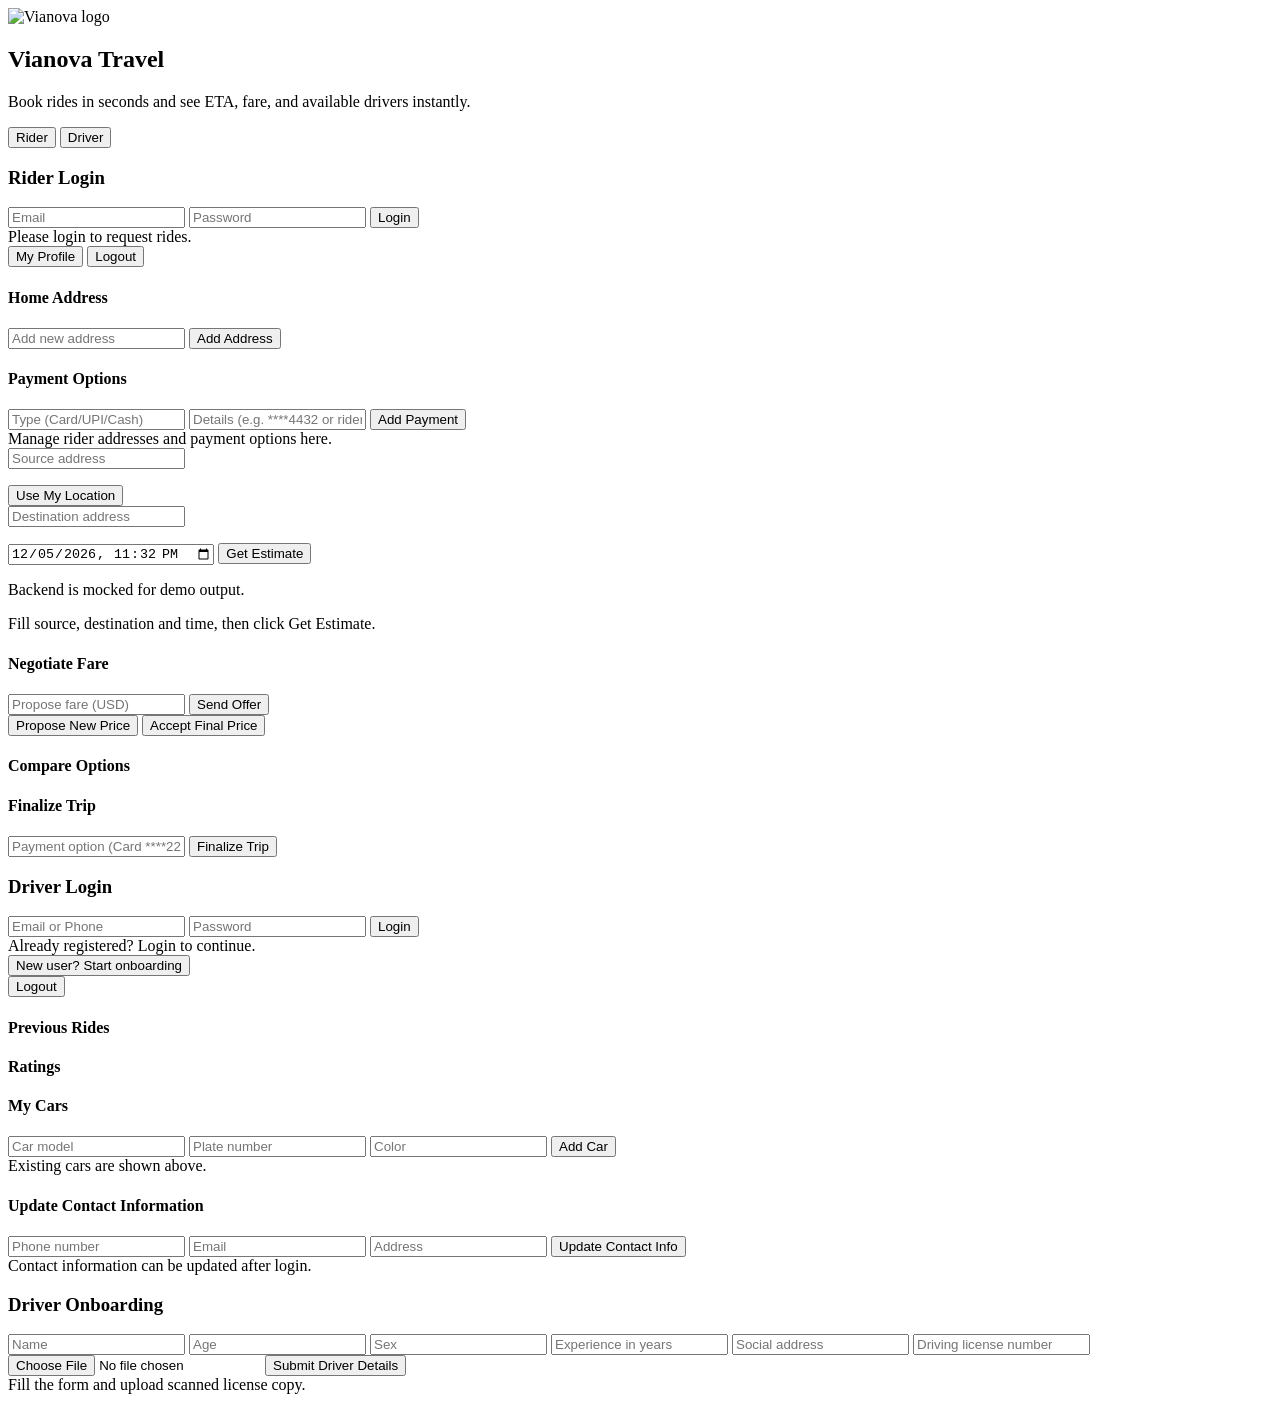
==== vianova-ui/src/main/resources/static/index.html @ 81790441 "Initial commit" ====
<!doctype html>
<html lang="en">
<head>
    <meta charset="UTF-8">
    <meta name="viewport" content="width=device-width, initial-scale=1.0">
    <title>Vianova Travel</title>
    <link rel="stylesheet" href="/css/styles.css">
    <link rel="stylesheet" href="https://unpkg.com/leaflet@1.9.4/dist/leaflet.css">
    <script src="https://unpkg.com/leaflet@1.9.4/dist/leaflet.js"></script>
</head>
<body>
<div class="shell">
    <section class="hero">
        <div class="hero-top">
            <img class="app-logo" src="/images/vianova-logo.png" alt="Vianova logo">
            <h1>Vianova Travel</h1>
        </div>
        <p>Book rides in seconds and see ETA, fare, and available drivers instantly.</p>
    </section>

    <section class="panel">
        <div class="mode-toggle">
            <button id="riderBtn" class="mode-btn active">Rider</button>
            <button id="driverBtn" class="mode-btn">Driver</button>
        </div>

        <div id="riderView">
            <div id="riderAuthCard" class="auth-card">
                <h3 class="auth-title">Rider Login</h3>
                <form id="riderLoginForm" class="auth-form">
                    <input id="riderEmail" type="email" placeholder="Email" required>
                    <input id="riderPassword" type="password" placeholder="Password" required>
                    <button class="primary" type="submit">Login</button>
                </form>
                <div id="riderLoginMessage" class="auth-message">Please login to request rides.</div>
            </div>

            <div id="riderActions" class="section-actions hidden">
                <button id="riderProfileBtn" class="secondary hidden" type="button">My Profile</button>
                <button id="riderLogoutBtn" class="secondary hidden" type="button">Logout</button>
            </div>

            <div id="riderProfilePanel" class="profile-panel hidden">
                <h4>Home Address</h4>
                <div id="riderAddressList" class="list-grid"></div>
                <form id="riderAddressForm" class="profile-form">
                    <input id="riderNewAddress" placeholder="Add new address" required>
                    <button class="secondary" type="submit">Add Address</button>
                </form>

                <h4>Payment Options</h4>
                <div id="riderPaymentList" class="list-grid"></div>
                <form id="riderPaymentForm" class="profile-form payment-form">
                    <input id="riderPaymentType" placeholder="Type (Card/UPI/Cash)" required>
                    <input id="riderPaymentDetails" placeholder="Details (e.g. ****4432 or rider@upi)" required>
                    <button class="secondary" type="submit">Add Payment</button>
                </form>
                <div id="riderProfileMessage" class="profile-message">Manage rider addresses and payment options here.</div>
            </div>

            <form id="riderForm" class="rider-form hidden">
                <div class="field source-field">
                    <input id="source" placeholder="Source address" autocomplete="off" required>
                    <ul id="sourceSuggestions" class="suggestions hidden"></ul>
                </div>
                <button class="secondary use-location-btn" id="useLocationBtn" type="button">Use My Location</button>
                <div class="field destination-field">
                    <input id="destination" placeholder="Destination address" autocomplete="off" required>
                    <ul id="destinationSuggestions" class="suggestions hidden"></ul>
                </div>
                <input class="departure-time" id="departureTime" type="datetime-local" required>
                <button class="primary" type="submit">Get Estimate</button>
            </form>
            <p id="riderHint" class="hint hidden">Backend is mocked for demo output.</p>
            <div id="estimate" class="hidden">Fill source, destination and time, then click Get Estimate.</div>
            <div id="drivers"></div>
            <div id="negotiationBlock" class="chat-block hidden">
                <h4 id="negotiationTitle">Negotiate Fare</h4>
                <div id="negotiationMessages" class="chat-messages"></div>
                <form id="negotiationForm" class="chat-form">
                    <input id="negotiationFare" type="number" step="0.1" min="1" placeholder="Propose fare (USD)" required>
                    <button class="secondary" type="submit">Send Offer</button>
                </form>
                <div id="negotiationActions" class="chat-actions hidden">
                    <button id="proposeAgainBtn" class="secondary" type="button">Propose New Price</button>
                    <button id="acceptFinalBtn" class="primary" type="button">Accept Final Price</button>
                </div>
            </div>
            <div id="riderOptionsBlock" class="options-block hidden">
                <h4>Compare Options</h4>
                <div id="riderOptions" class="options-list"></div>
            </div>
            <div id="tripCheckout" class="checkout-page hidden">
                <h4>Finalize Trip</h4>
                <div id="tripCheckoutSummary"></div>
                <form id="tripCheckoutForm" class="checkout-form">
                    <input id="tripPaymentOption" placeholder="Payment option (Card ****2291 / UPI / Cash)" required>
                    <button class="primary" type="submit">Finalize Trip</button>
                </form>
                <div id="tripCheckoutMessage" class="hint"></div>
                <div id="tripMap" class="trip-map"></div>
            </div>
        </div>

        <div id="driverView" class="hidden">
            <div id="driverAuthCard" class="auth-card">
                <h3 class="auth-title">Driver Login</h3>
                <form id="driverLoginForm" class="auth-form">
                    <input id="driverLoginId" placeholder="Email or Phone" required>
                    <input id="driverLoginPassword" type="password" placeholder="Password" required>
                    <button class="primary" type="submit">Login</button>
                </form>
                <div id="driverLoginMessage" class="auth-message">Already registered? Login to continue.</div>
                <button id="showOnboardingBtn" class="link-button" type="button">New user? Start onboarding</button>
            </div>

            <div id="driverDashboard" class="driver-dashboard hidden">
                <div class="section-actions">
                    <button id="driverLogoutBtn" class="secondary hidden" type="button">Logout</button>
                </div>

                <h4>Previous Rides</h4>
                <div id="driverRides" class="rides-list"></div>

                <div class="ratings-block">
                    <h4>Ratings</h4>
                    <div id="driverOverallRating" class="rating-overall"></div>
                    <div id="driverStrengths" class="strength-list"></div>
                </div>

                <div class="cars-block">
                    <h4>My Cars</h4>
                    <div id="driverCars" class="cars-list"></div>
                    <form id="driverCarForm" class="car-form">
                        <input id="carModel" placeholder="Car model" required>
                        <input id="carPlateNumber" placeholder="Plate number" required>
                        <input id="carColor" placeholder="Color" required>
                        <button class="secondary" type="submit">Add Car</button>
                    </form>
                    <div id="driverCarMessage" class="car-message">Existing cars are shown above.</div>
                </div>

                <h4>Update Contact Information</h4>
                <form id="driverContactForm" class="contact-form">
                    <input id="driverContactPhone" placeholder="Phone number" required>
                    <input id="driverContactEmail" type="email" placeholder="Email" required>
                    <input id="driverContactAddress" class="contact-full" placeholder="Address" required>
                    <button class="secondary contact-full" type="submit">Update Contact Info</button>
                </form>
                <div id="driverContactMessage" class="contact-message">Contact information can be updated after login.</div>
            </div>

            <div id="driverOnboardingWrap" class="hidden">
                <h3>Driver Onboarding</h3>
                <form id="driverForm" class="driver-form">
                    <input id="driverName" placeholder="Name" required>
                    <input id="driverAge" type="number" min="18" placeholder="Age" required>
                    <input id="driverSex" placeholder="Sex" required>
                    <input id="driverExperience" type="number" min="0" placeholder="Experience in years" required>
                    <input id="driverSocialAddress" class="driver-full" placeholder="Social address" required>
                    <input id="driverLicenseNumber" class="driver-full" placeholder="Driving license number" required>
                    <input id="driverLicenseDocument" class="driver-full" type="file" accept=".pdf,.png,.jpg,.jpeg" required>
                    <button class="primary driver-full" type="submit">Submit Driver Details</button>
                </form>
                <div id="driverMessage" class="driver-message">Fill the form and upload scanned license copy.</div>
            </div>
        </div>
    </section>
</div>

<script>
    const riderBtn = document.getElementById("riderBtn");
    const driverBtn = document.getElementById("driverBtn");
    const riderView = document.getElementById("riderView");
    const driverView = document.getElementById("driverView");

    function setMode(mode) {
        const rider = mode === "rider";
        riderBtn.classList.toggle("active", rider);
        driverBtn.classList.toggle("active", !rider);
        riderView.classList.toggle("hidden", !rider);
        driverView.classList.toggle("hidden", rider);
    }

    riderBtn.addEventListener("click", () => setMode("rider"));
    driverBtn.addEventListener("click", () => setMode("driver"));

    const riderLoginForm = document.getElementById("riderLoginForm");
    const riderAuthCard = document.getElementById("riderAuthCard");
    const riderActions = document.getElementById("riderActions");
    const riderProfileBtn = document.getElementById("riderProfileBtn");
    const riderProfilePanel = document.getElementById("riderProfilePanel");
    const riderAddressList = document.getElementById("riderAddressList");
    const riderAddressForm = document.getElementById("riderAddressForm");
    const riderPaymentList = document.getElementById("riderPaymentList");
    const riderPaymentForm = document.getElementById("riderPaymentForm");
    const riderProfileMessage = document.getElementById("riderProfileMessage");
    const riderLogoutBtn = document.getElementById("riderLogoutBtn");
    const riderLoginMessage = document.getElementById("riderLoginMessage");
    const riderForm = document.getElementById("riderForm");
    const riderHint = document.getElementById("riderHint");
    const estimate = document.getElementById("estimate");
    const drivers = document.getElementById("drivers");
    const riderOptionsBlock = document.getElementById("riderOptionsBlock");
    const riderOptions = document.getElementById("riderOptions");
    const negotiationBlock = document.getElementById("negotiationBlock");
    const negotiationTitle = document.getElementById("negotiationTitle");
    const negotiationMessages = document.getElementById("negotiationMessages");
    const negotiationForm = document.getElementById("negotiationForm");
    const negotiationFare = document.getElementById("negotiationFare");
    const negotiationActions = document.getElementById("negotiationActions");
    const proposeAgainBtn = document.getElementById("proposeAgainBtn");
    const acceptFinalBtn = document.getElementById("acceptFinalBtn");
    const tripCheckout = document.getElementById("tripCheckout");
    const tripCheckoutSummary = document.getElementById("tripCheckoutSummary");
    const tripCheckoutForm = document.getElementById("tripCheckoutForm");
    const tripPaymentOption = document.getElementById("tripPaymentOption");
    const tripCheckoutMessage = document.getElementById("tripCheckoutMessage");
    const tripMapContainer = document.getElementById("tripMap");
    const sourceInput = document.getElementById("source");
    const destinationInput = document.getElementById("destination");
    const sourceSuggestions = document.getElementById("sourceSuggestions");
    const destinationSuggestions = document.getElementById("destinationSuggestions");
    const useLocationBtn = document.getElementById("useLocationBtn");
    let currentRiderId = "";
    let currentRideRequest = null;
    let selectedNegotiationDriver = null;
    let negotiatedFare = null;
    let tripMap = null;
    let riderMarker = null;
    let driverMarker = null;

    let activeRequestId = 0;

    riderLoginForm.addEventListener("submit", async (event) => {
        event.preventDefault();
        const payload = {
            emailOrId: document.getElementById("riderEmail").value.trim(),
            password: document.getElementById("riderPassword").value
        };
        riderLoginMessage.textContent = "Logging in...";
        try {
            const response = await fetch("/api/auth/rider/login", {
                method: "POST",
                headers: { "Content-Type": "application/json" },
                body: JSON.stringify(payload)
            });
            const body = await response.text();
            if (!response.ok) {
                riderLoginMessage.textContent = `Login failed: ${body}`;
                return;
            }
            const result = JSON.parse(body);
            currentRiderId = payload.emailOrId;
            riderLoginMessage.textContent = result.message || "Rider login successful.";
            riderAuthCard.classList.add("hidden");
            riderActions.classList.remove("hidden");
            riderProfileBtn.classList.remove("hidden");
            riderLogoutBtn.classList.remove("hidden");
            riderProfilePanel.classList.add("hidden");
            riderProfileBtn.textContent = "My Profile";
            riderForm.classList.remove("hidden");
            riderHint.classList.remove("hidden");
            estimate.classList.remove("hidden");
        } catch (error) {
            riderLoginMessage.textContent = `Login request failed: ${error}`;
        }
    });

    async function loadRiderProfile() {
        const response = await fetch(`/api/riders/profile?riderId=${encodeURIComponent(currentRiderId)}`);
        const body = await response.text();
        if (!response.ok) {
            riderProfileMessage.textContent = `Unable to load profile: ${body}`;
            return;
        }

        const data = JSON.parse(body);
        const addresses = data.homeAddresses || [];
        const payments = data.paymentOptions || [];
        riderAddressList.innerHTML = addresses.map((address) => `<article class="list-item">${address}</article>`).join("");
        riderPaymentList.innerHTML = payments.map((payment) => `
            <article class="list-item">
                <strong>${payment.type}</strong><br>
                ${payment.details}
            </article>
        `).join("");
    }

    riderProfileBtn.addEventListener("click", async () => {
        riderProfilePanel.classList.toggle("hidden");
        riderProfileBtn.textContent = riderProfilePanel.classList.contains("hidden") ? "My Profile" : "Hide Profile";
        if (!riderProfilePanel.classList.contains("hidden") && currentRiderId) {
            await loadRiderProfile();
        }
    });

    riderLogoutBtn.addEventListener("click", async () => {
        if (currentRiderId) {
            try {
                await fetch("/api/auth/rider/logout", {
                    method: "POST",
                    headers: { "Content-Type": "application/json" },
                    body: JSON.stringify({ userId: currentRiderId })
                });
            } catch (_) {
            }
        }

        currentRiderId = "";
        riderAuthCard.classList.remove("hidden");
        riderActions.classList.add("hidden");
        riderProfileBtn.classList.add("hidden");
        riderLogoutBtn.classList.add("hidden");
        riderProfilePanel.classList.add("hidden");
        riderProfileBtn.textContent = "My Profile";
        riderAddressList.innerHTML = "";
        riderPaymentList.innerHTML = "";
        riderAddressForm.reset();
        riderPaymentForm.reset();
        riderForm.classList.add("hidden");
        riderHint.classList.add("hidden");
        estimate.classList.add("hidden");
        riderOptionsBlock.classList.add("hidden");
        negotiationBlock.classList.add("hidden");
        negotiationActions.classList.add("hidden");
        negotiationMessages.innerHTML = "";
        negotiationFare.value = "";
        currentRideRequest = null;
        selectedNegotiationDriver = null;
        negotiatedFare = null;
        riderOptions.innerHTML = "";
        resetTripCheckout();
        riderLoginForm.reset();
        drivers.innerHTML = "";
        riderLoginMessage.textContent = "Please login to request rides.";
        riderProfileMessage.textContent = "Manage rider addresses and payment options here.";
    });

    function hideSuggestions(listEl) {
        listEl.classList.add("hidden");
        listEl.innerHTML = "";
    }

    function renderSuggestions(listEl, inputEl, items) {
        if (!items.length) {
            hideSuggestions(listEl);
            return;
        }

        listEl.innerHTML = items.map(item => `<li>${item.display_name}</li>`).join("");
        listEl.classList.remove("hidden");
        [...listEl.querySelectorAll("li")].forEach((node, idx) => {
            node.addEventListener("click", () => {
                inputEl.value = items[idx].display_name;
                hideSuggestions(listEl);
            });
        });
    }

    async function searchAddresses(query, listEl, inputEl) {
        if (!query || query.length < 3) {
            hideSuggestions(listEl);
            return;
        }

        const requestId = ++activeRequestId;
        try {
            const url = `https://nominatim.openstreetmap.org/search?format=jsonv2&addressdetails=1&limit=5&q=${encodeURIComponent(query)}`;
            const response = await fetch(url, {
                headers: { "Accept": "application/json" }
            });
            if (!response.ok) {
                hideSuggestions(listEl);
                return;
            }
            const data = await response.json();
            if (requestId !== activeRequestId) {
                return;
            }
            renderSuggestions(listEl, inputEl, data);
        } catch (_) {
            hideSuggestions(listEl);
        }
    }

    function debounce(fn, waitMs) {
        let timer = null;
        return (...args) => {
            clearTimeout(timer);
            timer = setTimeout(() => fn(...args), waitMs);
        };
    }

    function resetTripCheckout() {
        tripCheckout.classList.add("hidden");
        tripCheckoutSummary.textContent = "";
        tripCheckoutMessage.textContent = "";
        tripPaymentOption.value = "";
        if (tripMap) {
            tripMap.remove();
            tripMap = null;
            riderMarker = null;
            driverMarker = null;
        }
    }

    function renderTripMap(riderLocation, driverLocation) {
        if (!tripMap) {
            tripMap = L.map("tripMap");
            L.tileLayer("https://{s}.tile.openstreetmap.org/{z}/{x}/{y}.png", {
                maxZoom: 19,
                attribution: "&copy; OpenStreetMap contributors"
            }).addTo(tripMap);
        }

        const riderLatLng = [riderLocation.lat, riderLocation.lng];
        const driverLatLng = [driverLocation.lat, driverLocation.lng];

        if (riderMarker) {
            riderMarker.setLatLng(riderLatLng);
        } else {
            riderMarker = L.marker(riderLatLng).addTo(tripMap).bindPopup("Your Location");
        }
        if (driverMarker) {
            driverMarker.setLatLng(driverLatLng);
        } else {
            driverMarker = L.marker(driverLatLng).addTo(tripMap).bindPopup("Driver Location");
        }

        const bounds = L.latLngBounds([riderLatLng, driverLatLng]);
        tripMap.fitBounds(bounds.pad(0.3));
        setTimeout(() => tripMap.invalidateSize(), 50);
    }

    const debouncedSourceSearch = debounce(() => searchAddresses(sourceInput.value.trim(), sourceSuggestions, sourceInput), 300);
    const debouncedDestinationSearch = debounce(() => searchAddresses(destinationInput.value.trim(), destinationSuggestions, destinationInput), 300);

    sourceInput.addEventListener("input", debouncedSourceSearch);
    destinationInput.addEventListener("input", debouncedDestinationSearch);

    document.addEventListener("click", (event) => {
        if (!sourceSuggestions.contains(event.target) && event.target !== sourceInput) {
            hideSuggestions(sourceSuggestions);
        }
        if (!destinationSuggestions.contains(event.target) && event.target !== destinationInput) {
            hideSuggestions(destinationSuggestions);
        }
    });

    useLocationBtn.addEventListener("click", () => {
        if (!navigator.geolocation) {
            estimate.textContent = "Geolocation is not supported by this browser.";
            return;
        }

        useLocationBtn.disabled = true;
        useLocationBtn.textContent = "Locating...";
        navigator.geolocation.getCurrentPosition(async (position) => {
            try {
                const lat = position.coords.latitude;
                const lon = position.coords.longitude;
                const url = `https://nominatim.openstreetmap.org/reverse?format=jsonv2&lat=${lat}&lon=${lon}`;
                const resp = await fetch(url, { headers: { "Accept": "application/json" } });
                const data = await resp.json();
                sourceInput.value = data.display_name || `${lat}, ${lon}`;
            } catch (_) {
                estimate.textContent = "Unable to resolve your current address.";
            } finally {
                useLocationBtn.disabled = false;
                useLocationBtn.textContent = "Use My Location";
            }
        }, () => {
            estimate.textContent = "Location access denied or unavailable.";
            useLocationBtn.disabled = false;
            useLocationBtn.textContent = "Use My Location";
        });
    });

    riderForm.addEventListener("submit", async (event) => {
        event.preventDefault();

        const payload = {
            source: sourceInput.value.trim(),
            destination: destinationInput.value.trim(),
            departureTime: document.getElementById("departureTime").value
        };

        estimate.textContent = "Fetching estimate...";
        drivers.innerHTML = "";
        riderOptionsBlock.classList.add("hidden");
        riderOptions.innerHTML = "";
        negotiationBlock.classList.add("hidden");
        negotiationActions.classList.add("hidden");
        negotiationMessages.innerHTML = "";
        negotiationFare.value = "";
        selectedNegotiationDriver = null;
        negotiatedFare = null;
        currentRideRequest = payload;
        resetTripCheckout();

        try {
            const response = await fetch("/api/rides/estimate", {
                method: "POST",
                headers: { "Content-Type": "application/json" },
                body: JSON.stringify(payload)
            });

            const bodyText = await response.text();
            if (!response.ok) {
                estimate.textContent = `Error ${response.status}: ${bodyText}`;
                return;
            }

            const data = JSON.parse(bodyText);
            estimate.innerHTML = `
                <strong>Trip:</strong> ${data.source} -> ${data.destination}<br>
                <strong>Departure:</strong> ${data.departureTime}<br>
                <strong>ETA:</strong> ${data.estimatedTimeMinutes} mins<br>
                <strong>Estimated Fare:</strong> ${data.currency} ${data.estimatedFare}
            `;

            drivers.innerHTML = (data.availableDrivers || []).map(driver => `
                <article class="driver-card">
                    <strong>${driver.name}</strong>
                    <div>${driver.vehicle}</div>
                    <div>Arrives in ${driver.etaMinutes} mins</div>
                    <div>Rating ${driver.rating}</div>
                    <button class="secondary negotiate-btn" data-driver="${driver.name}" style="margin-top:8px;">Negotiate Fare</button>
                </article>
            `).join("");

            document.querySelectorAll(".negotiate-btn").forEach((btn) => {
                btn.addEventListener("click", () => {
                    selectedNegotiationDriver = btn.getAttribute("data-driver");
                    negotiatedFare = null;
                    negotiationTitle.textContent = `Negotiate Fare with ${selectedNegotiationDriver}`;
                    negotiationMessages.innerHTML = `<div class="chat-msg"><strong>System:</strong> Start by sending your offer to ${selectedNegotiationDriver}.</div>`;
                    negotiationBlock.classList.remove("hidden");
                    negotiationActions.classList.add("hidden");
                });
            });

            const optionsResponse = await fetch("/api/rides/options", {
                method: "POST",
                headers: { "Content-Type": "application/json" },
                body: JSON.stringify(payload)
            });
            const optionsBody = await optionsResponse.text();
            if (!optionsResponse.ok) {
                riderOptionsBlock.classList.remove("hidden");
                riderOptions.innerHTML = `<article class="option-card">Unable to load options: ${optionsBody}</article>`;
                return;
            }

            const optionsData = JSON.parse(optionsBody);
            const options = optionsData.options || [];
            riderOptionsBlock.classList.remove("hidden");
            riderOptions.innerHTML = options.map((option) => `
                <article class="option-card">
                    <strong>${option.provider}</strong><br>
                    Car: ${option.car}<br>
                    Driver: ${option.driver}<br>
                    ETA: ${option.etaMinutes} mins<br>
                    Fare: ${optionsData.currency} ${option.fare}
                </article>
            `).join("");
        } catch (error) {
            estimate.textContent = `Request failed: ${error}`;
        }
    });

    negotiationForm.addEventListener("submit", async (event) => {
        event.preventDefault();
        if (!currentRideRequest || !selectedNegotiationDriver) {
            negotiationMessages.innerHTML = `<div class="chat-msg"><strong>System:</strong> Pick a driver from estimate cards first.</div>`;
            return;
        }

        const proposedFare = Number(negotiationFare.value);
        if (!proposedFare || proposedFare <= 0) {
            return;
        }

        negotiationMessages.innerHTML += `<div class="chat-msg"><strong>You:</strong> I can pay USD ${proposedFare.toFixed(2)}.</div>`;
        negotiationMessages.scrollTop = negotiationMessages.scrollHeight;

        const payload = {
            source: currentRideRequest.source,
            destination: currentRideRequest.destination,
            departureTime: currentRideRequest.departureTime,
            driverName: selectedNegotiationDriver,
            proposedFare: proposedFare
        };

        try {
            const response = await fetch("/api/rides/negotiate", {
                method: "POST",
                headers: { "Content-Type": "application/json" },
                body: JSON.stringify(payload)
            });
            const body = await response.text();
            if (!response.ok) {
                negotiationMessages.innerHTML += `<div class="chat-msg"><strong>System:</strong> ${body}</div>`;
                negotiationMessages.scrollTop = negotiationMessages.scrollHeight;
                return;
            }

            const data = JSON.parse(body);
            const statusLine = data.accepted
                ? `${selectedNegotiationDriver} accepted. Final fare: USD ${Number(data.counterOffer).toFixed(2)}`
                : `${selectedNegotiationDriver} countered with USD ${Number(data.counterOffer).toFixed(2)}`;
            negotiationMessages.innerHTML += `<div class="chat-msg"><strong>${selectedNegotiationDriver}:</strong> ${data.message}<br>${statusLine}</div>`;
            negotiationMessages.scrollTop = negotiationMessages.scrollHeight;
            negotiatedFare = Number(data.counterOffer);
            negotiationActions.classList.remove("hidden");
            acceptFinalBtn.textContent = `Accept Final Price (USD ${negotiatedFare.toFixed(2)})`;
            negotiationFare.value = "";
        } catch (error) {
            negotiationMessages.innerHTML += `<div class="chat-msg"><strong>System:</strong> Request failed: ${error}</div>`;
            negotiationMessages.scrollTop = negotiationMessages.scrollHeight;
        }
    });

    proposeAgainBtn.addEventListener("click", () => {
        negotiationFare.focus();
    });

    acceptFinalBtn.addEventListener("click", async () => {
        if (!currentRideRequest || !selectedNegotiationDriver || !negotiatedFare) {
            return;
        }
        riderOptionsBlock.classList.add("hidden");
        negotiationBlock.classList.add("hidden");
        negotiationActions.classList.add("hidden");
        tripCheckout.classList.remove("hidden");
        tripCheckoutSummary.textContent = `Driver: ${selectedNegotiationDriver} | Final Fare: USD ${negotiatedFare.toFixed(2)}`;
        tripCheckoutMessage.textContent = "Choose payment option and finalize trip.";

        try {
            const profileResp = await fetch(`/api/riders/profile?riderId=${encodeURIComponent(currentRiderId)}`);
            if (profileResp.ok) {
                const profileBody = await profileResp.text();
                const profileData = JSON.parse(profileBody);
                const firstPayment = (profileData.paymentOptions || [])[0];
                if (firstPayment) {
                    tripPaymentOption.value = `${firstPayment.type} ${firstPayment.details}`;
                }
            }
        } catch (_) {
        }

        try {
            const response = await fetch("/api/rides/tracking-preview", {
                method: "POST",
                headers: { "Content-Type": "application/json" },
                body: JSON.stringify({
                    source: currentRideRequest.source,
                    destination: currentRideRequest.destination,
                    driverName: selectedNegotiationDriver
                })
            });
            const body = await response.text();
            if (!response.ok) {
                tripCheckoutMessage.textContent = `Unable to load map preview: ${body}`;
                return;
            }
            const data = JSON.parse(body);
            renderTripMap(data.riderLocation, data.driverLocation);
        } catch (error) {
            tripCheckoutMessage.textContent = `Unable to load map preview: ${error}`;
        }
    });

    tripCheckoutForm.addEventListener("submit", async (event) => {
        event.preventDefault();
        if (!currentRideRequest || !selectedNegotiationDriver || !negotiatedFare) {
            return;
        }

        const payload = {
            source: currentRideRequest.source,
            destination: currentRideRequest.destination,
            departureTime: currentRideRequest.departureTime,
            driverName: selectedNegotiationDriver,
            finalFare: negotiatedFare,
            paymentOption: tripPaymentOption.value.trim()
        };
        tripCheckoutMessage.textContent = "Finalizing trip...";

        try {
            const response = await fetch("/api/rides/finalize", {
                method: "POST",
                headers: { "Content-Type": "application/json" },
                body: JSON.stringify(payload)
            });
            const body = await response.text();
            if (!response.ok) {
                tripCheckoutMessage.textContent = `Finalize failed: ${body}`;
                return;
            }

            const result = JSON.parse(body);
            tripCheckoutMessage.textContent = `${result.message}. Trip ID: ${result.tripId}`;

            const trackingResp = await fetch(`/api/rides/tracking?tripId=${encodeURIComponent(result.tripId)}`);
            const trackingBody = await trackingResp.text();
            if (trackingResp.ok) {
                const tracking = JSON.parse(trackingBody);
                renderTripMap(tracking.riderLocation, tracking.driverLocation);
            }
        } catch (error) {
            tripCheckoutMessage.textContent = `Finalize request failed: ${error}`;
        }
    });

    riderAddressForm.addEventListener("submit", async (event) => {
        event.preventDefault();
        if (!currentRiderId) {
            riderProfileMessage.textContent = "Please login as rider first.";
            return;
        }

        const payload = {
            riderId: currentRiderId,
            address: document.getElementById("riderNewAddress").value.trim()
        };
        riderProfileMessage.textContent = "Adding address...";
        try {
            const response = await fetch("/api/riders/profile/address", {
                method: "POST",
                headers: { "Content-Type": "application/json" },
                body: JSON.stringify(payload)
            });
            const body = await response.text();
            if (!response.ok) {
                riderProfileMessage.textContent = `Add address failed: ${body}`;
                return;
            }
            const result = JSON.parse(body);
            riderProfileMessage.textContent = result.message || "Address added successfully";
            const addresses = result.homeAddresses || [];
            riderAddressList.innerHTML = addresses.map((address) => `<article class="list-item">${address}</article>`).join("");
            riderAddressForm.reset();
        } catch (error) {
            riderProfileMessage.textContent = `Add address request failed: ${error}`;
        }
    });

    riderPaymentForm.addEventListener("submit", async (event) => {
        event.preventDefault();
        if (!currentRiderId) {
            riderProfileMessage.textContent = "Please login as rider first.";
            return;
        }

        const payload = {
            riderId: currentRiderId,
            type: document.getElementById("riderPaymentType").value.trim(),
            details: document.getElementById("riderPaymentDetails").value.trim()
        };
        riderProfileMessage.textContent = "Adding payment option...";
        try {
            const response = await fetch("/api/riders/profile/payment", {
                method: "POST",
                headers: { "Content-Type": "application/json" },
                body: JSON.stringify(payload)
            });
            const body = await response.text();
            if (!response.ok) {
                riderProfileMessage.textContent = `Add payment failed: ${body}`;
                return;
            }
            const result = JSON.parse(body);
            riderProfileMessage.textContent = result.message || "Payment option added successfully";
            const payments = result.paymentOptions || [];
            riderPaymentList.innerHTML = payments.map((payment) => `
                <article class="list-item">
                    <strong>${payment.type}</strong><br>
                    ${payment.details}
                </article>
            `).join("");
            riderPaymentForm.reset();
        } catch (error) {
            riderProfileMessage.textContent = `Add payment request failed: ${error}`;
        }
    });

    const dtInput = document.getElementById("departureTime");
    const now = new Date(Date.now() + 15 * 60000);
    dtInput.value = now.toISOString().slice(0, 16);

    const driverLoginForm = document.getElementById("driverLoginForm");
    const driverLoginMessage = document.getElementById("driverLoginMessage");
    const driverAuthCard = document.getElementById("driverAuthCard");
    const showOnboardingBtn = document.getElementById("showOnboardingBtn");
    const driverDashboard = document.getElementById("driverDashboard");
    const driverRides = document.getElementById("driverRides");
    const driverOverallRating = document.getElementById("driverOverallRating");
    const driverStrengths = document.getElementById("driverStrengths");
    const driverCars = document.getElementById("driverCars");
    const driverCarForm = document.getElementById("driverCarForm");
    const driverCarMessage = document.getElementById("driverCarMessage");
    const driverContactForm = document.getElementById("driverContactForm");
    const driverContactMessage = document.getElementById("driverContactMessage");
    const driverLogoutBtn = document.getElementById("driverLogoutBtn");
    const driverOnboardingWrap = document.getElementById("driverOnboardingWrap");
    const driverForm = document.getElementById("driverForm");
    const driverMessage = document.getElementById("driverMessage");
    let currentDriverId = "";

    driverLoginForm.addEventListener("submit", async (event) => {
        event.preventDefault();
        const payload = {
            emailOrId: document.getElementById("driverLoginId").value.trim(),
            password: document.getElementById("driverLoginPassword").value
        };
        currentDriverId = payload.emailOrId;
        driverLoginMessage.textContent = "Logging in...";
        try {
            const response = await fetch("/api/auth/driver/login", {
                method: "POST",
                headers: { "Content-Type": "application/json" },
                body: JSON.stringify(payload)
            });
            const body = await response.text();
            if (!response.ok) {
                driverLoginMessage.textContent = `Login failed: ${body}`;
                return;
            }
            const result = JSON.parse(body);
            driverLoginMessage.textContent = result.message || "Driver login successful.";
            const onboardingRequired = !!result.onboardingRequired;
            driverOnboardingWrap.classList.toggle("hidden", !onboardingRequired);
            showOnboardingBtn.textContent = onboardingRequired ? "Hide onboarding" : "New user? Start onboarding";
            driverAuthCard.classList.add("hidden");
            driverDashboard.classList.remove("hidden");
            driverLogoutBtn.classList.remove("hidden");

            const ridesResponse = await fetch(`/api/drivers/rides?driverId=${encodeURIComponent(currentDriverId)}`);
            const ridesBody = await ridesResponse.text();
            if (!ridesResponse.ok) {
                driverRides.innerHTML = `<div class="ride-item">Unable to load rides: ${ridesBody}</div>`;
                return;
            }
            const ridesData = JSON.parse(ridesBody);
            const rides = ridesData.rides || [];
            driverRides.innerHTML = rides.map((ride) => `
                <article class="ride-item">
                    <strong>${ride.rideId}</strong><br>
                    ${ride.source} -> ${ride.destination}<br>
                    Fare: USD ${ride.fare}<br>
                    Date: ${ride.date}
                </article>
            `).join("");

            const ratingsResponse = await fetch(`/api/drivers/ratings?driverId=${encodeURIComponent(currentDriverId)}`);
            const ratingsBody = await ratingsResponse.text();
            if (!ratingsResponse.ok) {
                driverOverallRating.textContent = `Unable to load ratings: ${ratingsBody}`;
            } else {
                const ratingsData = JSON.parse(ratingsBody);
                driverOverallRating.textContent = `Overall Rating: ${ratingsData.overallRating} (${ratingsData.totalTripsRated} rated trips)`;
                const strengths = ratingsData.strengths || [];
                driverStrengths.innerHTML = strengths.map((item) => `
                    <article class="strength-item">
                        <strong>${item.name}</strong><br>
                        Score: ${item.score}
                    </article>
                `).join("");
            }
            await loadDriverCars();
        } catch (error) {
            driverLoginMessage.textContent = `Login request failed: ${error}`;
        }
    });

    driverLogoutBtn.addEventListener("click", async () => {
        if (currentDriverId) {
            try {
                await fetch("/api/auth/driver/logout", {
                    method: "POST",
                    headers: { "Content-Type": "application/json" },
                    body: JSON.stringify({ userId: currentDriverId })
                });
            } catch (_) {
            }
        }

        currentDriverId = "";
        driverAuthCard.classList.remove("hidden");
        driverDashboard.classList.add("hidden");
        driverLogoutBtn.classList.add("hidden");
        driverOnboardingWrap.classList.add("hidden");
        driverRides.innerHTML = "";
        driverOverallRating.textContent = "";
        driverStrengths.innerHTML = "";
        driverCars.innerHTML = "";
        driverCarForm.reset();
        driverContactForm.reset();
        driverForm.reset();
        driverLoginForm.reset();
        driverLoginMessage.textContent = "Already registered? Login to continue.";
        driverContactMessage.textContent = "Contact information can be updated after login.";
        driverCarMessage.textContent = "Existing cars are shown above.";
        driverMessage.textContent = "Fill the form and upload scanned license copy.";
        showOnboardingBtn.textContent = "New user? Start onboarding";
    });

    async function loadDriverCars() {
        const response = await fetch(`/api/drivers/cars?driverId=${encodeURIComponent(currentDriverId)}`);
        const body = await response.text();
        if (!response.ok) {
            driverCars.innerHTML = `<div class="car-item">Unable to load cars: ${body}</div>`;
            return;
        }
        const data = JSON.parse(body);
        const cars = data.cars || [];
        driverCars.innerHTML = cars.map((car) => `
            <article class="car-item">
                <strong>${car.model}</strong><br>
                Plate: ${car.plateNumber}<br>
                Color: ${car.color}
            </article>
        `).join("");
    }

    showOnboardingBtn.addEventListener("click", () => {
        driverOnboardingWrap.classList.toggle("hidden");
        showOnboardingBtn.textContent = driverOnboardingWrap.classList.contains("hidden")
            ? "New user? Start onboarding"
            : "Hide onboarding";
    });

    driverForm.addEventListener("submit", async (event) => {
        event.preventDefault();

        const documentInput = document.getElementById("driverLicenseDocument");
        if (!documentInput.files || documentInput.files.length === 0) {
            driverMessage.textContent = "Please upload scanned copy of license.";
            return;
        }

        const data = new FormData();
        data.append("name", document.getElementById("driverName").value.trim());
        data.append("age", document.getElementById("driverAge").value.trim());
        data.append("sex", document.getElementById("driverSex").value.trim());
        data.append("socialAddress", document.getElementById("driverSocialAddress").value.trim());
        data.append("experience", document.getElementById("driverExperience").value.trim());
        data.append("drivingLicenseNumber", document.getElementById("driverLicenseNumber").value.trim());
        data.append("licenseDocument", documentInput.files[0]);

        driverMessage.textContent = "Submitting onboarding details...";

        try {
            const response = await fetch("/api/drivers/onboard", {
                method: "POST",
                body: data
            });
            const body = await response.text();
            if (!response.ok) {
                driverMessage.textContent = `Error ${response.status}: ${body}`;
                return;
            }
            const result = JSON.parse(body);
            driverMessage.textContent = result.status || "Driver is Onboarded and clearance pending will be send via mail";
        } catch (error) {
            driverMessage.textContent = `Request failed: ${error}`;
        }
    });

    driverContactForm.addEventListener("submit", async (event) => {
        event.preventDefault();
        if (!currentDriverId) {
            driverContactMessage.textContent = "Please login as driver first.";
            return;
        }

        const payload = {
            driverId: currentDriverId,
            phone: document.getElementById("driverContactPhone").value.trim(),
            email: document.getElementById("driverContactEmail").value.trim(),
            address: document.getElementById("driverContactAddress").value.trim()
        };

        driverContactMessage.textContent = "Updating contact information...";
        try {
            const response = await fetch("/api/drivers/contact/update", {
                method: "POST",
                headers: { "Content-Type": "application/json" },
                body: JSON.stringify(payload)
            });
            const body = await response.text();
            if (!response.ok) {
                driverContactMessage.textContent = `Update failed: ${body}`;
                return;
            }
            const result = JSON.parse(body);
            driverContactMessage.textContent = result.message || "Contact information updated successfully";
        } catch (error) {
            driverContactMessage.textContent = `Update request failed: ${error}`;
        }
    });

    driverCarForm.addEventListener("submit", async (event) => {
        event.preventDefault();
        if (!currentDriverId) {
            driverCarMessage.textContent = "Please login as driver first.";
            return;
        }

        const payload = {
            driverId: currentDriverId,
            model: document.getElementById("carModel").value.trim(),
            plateNumber: document.getElementById("carPlateNumber").value.trim(),
            color: document.getElementById("carColor").value.trim()
        };

        driverCarMessage.textContent = "Adding car...";
        try {
            const response = await fetch("/api/drivers/cars", {
                method: "POST",
                headers: { "Content-Type": "application/json" },
                body: JSON.stringify(payload)
            });
            const body = await response.text();
            if (!response.ok) {
                driverCarMessage.textContent = `Add car failed: ${body}`;
                return;
            }

            const result = JSON.parse(body);
            driverCarMessage.textContent = result.message || "Car added successfully";
            const cars = result.cars || [];
            driverCars.innerHTML = cars.map((car) => `
                <article class="car-item">
                    <strong>${car.model}</strong><br>
                    Plate: ${car.plateNumber}<br>
                    Color: ${car.color}
                </article>
            `).join("");
            driverCarForm.reset();
        } catch (error) {
            driverCarMessage.textContent = `Add car request failed: ${error}`;
        }
    });
</script>
</body>
</html>
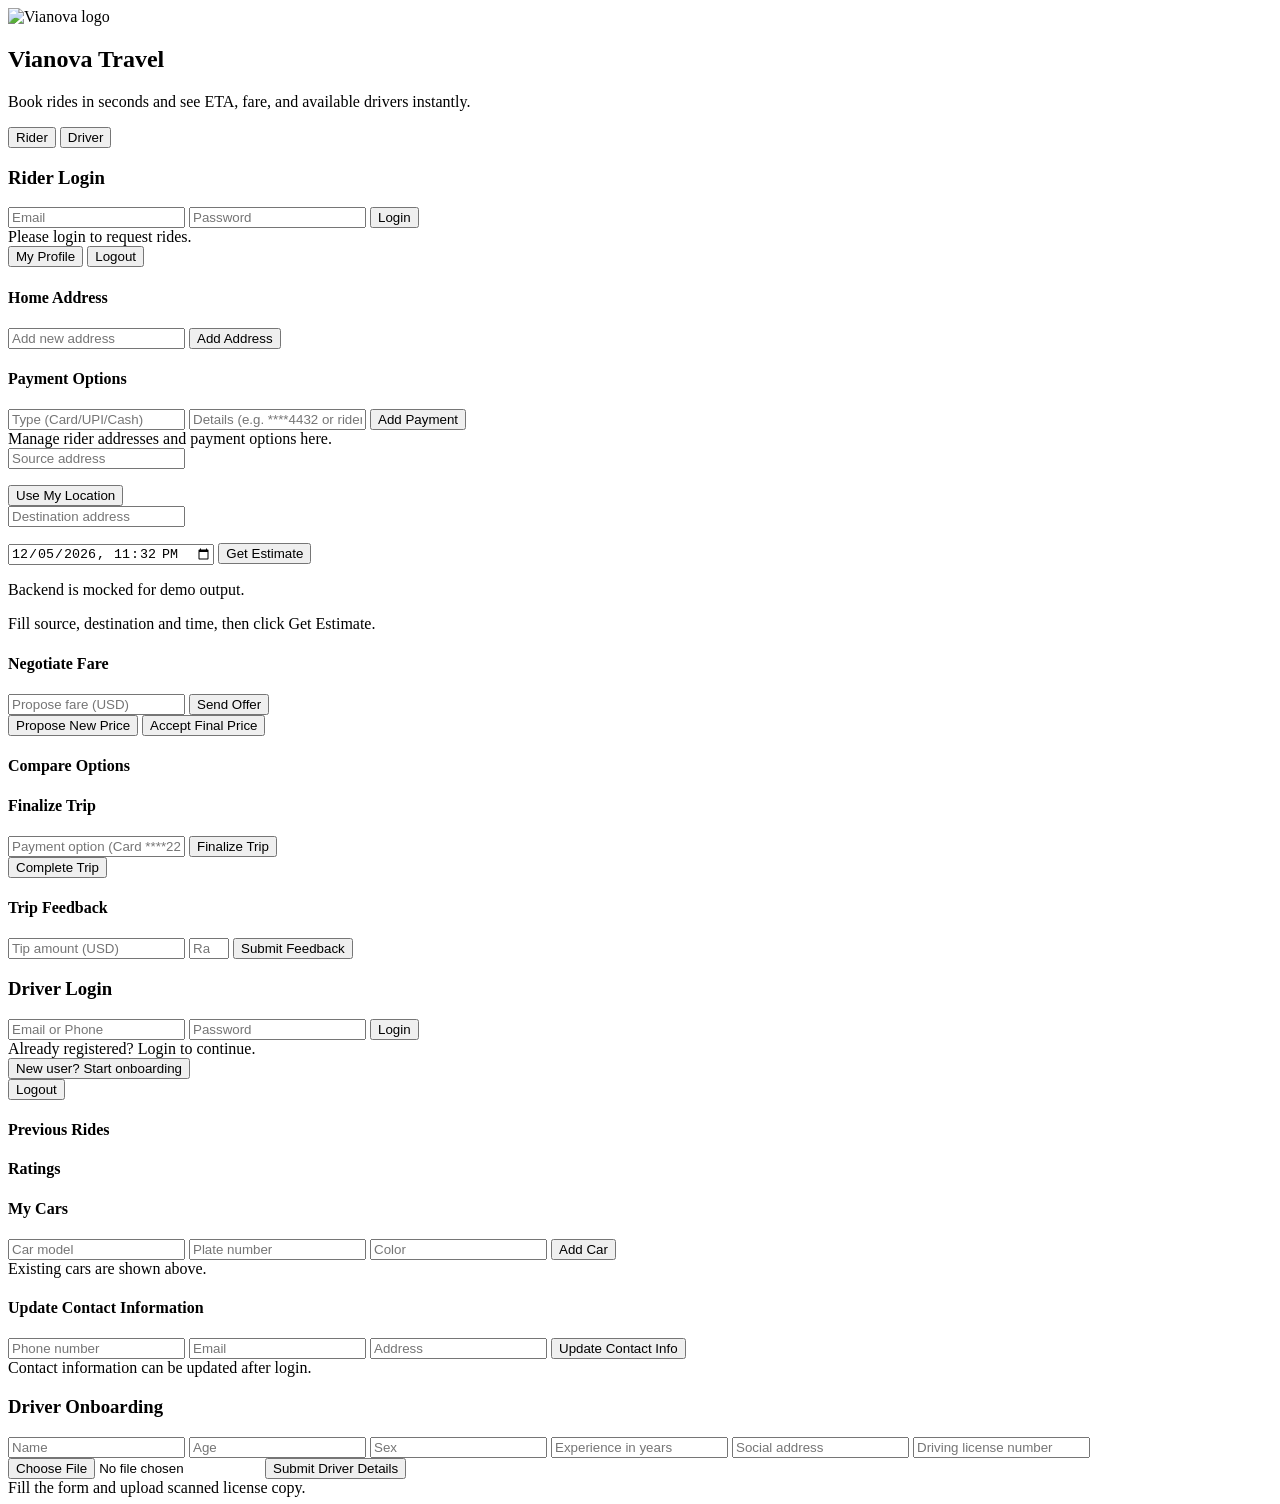
==== commit 34963609: "updated files" ====
--- a/vianova-ui/src/main/resources/static/index.html
+++ b/vianova-ui/src/main/resources/static/index.html
@@ -98,6 +98,19 @@
                     <button class="primary" type="submit">Finalize Trip</button>
                 </form>
                 <div id="tripCheckoutMessage" class="hint"></div>
+                <div id="tripPinDisplay" class="hint"></div>
+                <div id="tripCompleteActions" class="checkout-actions hidden">
+                    <button id="completeTripBtn" class="secondary" type="button">Complete Trip</button>
+                </div>
+                <div id="tripFeedbackBlock" class="hidden">
+                    <h4>Trip Feedback</h4>
+                    <form id="tripFeedbackForm" class="feedback-form">
+                        <input id="tripTipAmount" type="number" step="0.1" min="0" placeholder="Tip amount (USD)" required>
+                        <input id="tripRating" type="number" min="1" max="5" placeholder="Rating (1-5)" required>
+                        <button class="primary" type="submit">Submit Feedback</button>
+                    </form>
+                    <div id="tripFeedbackMessage" class="hint"></div>
+                </div>
                 <div id="tripMap" class="trip-map"></div>
             </div>
         </div>
@@ -216,6 +229,14 @@
     const tripCheckoutForm = document.getElementById("tripCheckoutForm");
     const tripPaymentOption = document.getElementById("tripPaymentOption");
     const tripCheckoutMessage = document.getElementById("tripCheckoutMessage");
+    const tripPinDisplay = document.getElementById("tripPinDisplay");
+    const tripCompleteActions = document.getElementById("tripCompleteActions");
+    const completeTripBtn = document.getElementById("completeTripBtn");
+    const tripFeedbackBlock = document.getElementById("tripFeedbackBlock");
+    const tripFeedbackForm = document.getElementById("tripFeedbackForm");
+    const tripTipAmount = document.getElementById("tripTipAmount");
+    const tripRating = document.getElementById("tripRating");
+    const tripFeedbackMessage = document.getElementById("tripFeedbackMessage");
     const tripMapContainer = document.getElementById("tripMap");
     const sourceInput = document.getElementById("source");
     const destinationInput = document.getElementById("destination");
@@ -226,6 +247,8 @@
     let currentRideRequest = null;
     let selectedNegotiationDriver = null;
     let negotiatedFare = null;
+    let finalizedTripId = null;
+    let finalizedTripPin = null;
     let tripMap = null;
     let riderMarker = null;
     let driverMarker = null;
@@ -396,7 +419,15 @@
         tripCheckout.classList.add("hidden");
         tripCheckoutSummary.textContent = "";
         tripCheckoutMessage.textContent = "";
+        tripPinDisplay.textContent = "";
+        tripCompleteActions.classList.add("hidden");
+        tripFeedbackBlock.classList.add("hidden");
+        tripFeedbackMessage.textContent = "";
+        finalizedTripId = null;
+        finalizedTripPin = null;
         tripPaymentOption.value = "";
+        tripTipAmount.value = "";
+        tripRating.value = "";
         if (tripMap) {
             tripMap.remove();
             tripMap = null;
@@ -633,6 +664,12 @@
         riderOptionsBlock.classList.add("hidden");
         negotiationBlock.classList.add("hidden");
         negotiationActions.classList.add("hidden");
+        tripCompleteActions.classList.add("hidden");
+        tripFeedbackBlock.classList.add("hidden");
+        tripFeedbackMessage.textContent = "";
+        tripPinDisplay.textContent = "";
+        finalizedTripId = null;
+        finalizedTripPin = null;
         tripCheckout.classList.remove("hidden");
         tripCheckoutSummary.textContent = `Driver: ${selectedNegotiationDriver} | Final Fare: USD ${negotiatedFare.toFixed(2)}`;
         tripCheckoutMessage.textContent = "Choose payment option and finalize trip.";
@@ -701,7 +738,13 @@
             }
 
             const result = JSON.parse(body);
+            finalizedTripId = result.tripId;
+            finalizedTripPin = result.tripPin;
             tripCheckoutMessage.textContent = `${result.message}. Trip ID: ${result.tripId}`;
+            tripPinDisplay.textContent = `Your Trip PIN: ${result.tripPin}`;
+            tripCompleteActions.classList.remove("hidden");
+            tripFeedbackBlock.classList.add("hidden");
+            tripFeedbackMessage.textContent = "";
 
             const trackingResp = await fetch(`/api/rides/tracking?tripId=${encodeURIComponent(result.tripId)}`);
             const trackingBody = await trackingResp.text();
@@ -711,6 +754,73 @@
             }
         } catch (error) {
             tripCheckoutMessage.textContent = `Finalize request failed: ${error}`;
+        }
+    });
+
+    completeTripBtn.addEventListener("click", async () => {
+        if (!finalizedTripId || !finalizedTripPin) {
+            tripCheckoutMessage.textContent = "Finalize the trip first.";
+            return;
+        }
+        tripCheckoutMessage.textContent = "Completing trip...";
+        try {
+            const response = await fetch("/api/rides/complete", {
+                method: "POST",
+                headers: { "Content-Type": "application/json" },
+                body: JSON.stringify({
+                    tripId: finalizedTripId,
+                    tripPin: finalizedTripPin
+                })
+            });
+            const body = await response.text();
+            if (!response.ok) {
+                tripCheckoutMessage.textContent = `Complete failed: ${body}`;
+                return;
+            }
+            const result = JSON.parse(body);
+            tripCheckoutMessage.textContent = result.message || "Trip completed successfully";
+            tripFeedbackBlock.classList.remove("hidden");
+
+            const trackingResp = await fetch(`/api/rides/tracking?tripId=${encodeURIComponent(finalizedTripId)}`);
+            const trackingBody = await trackingResp.text();
+            if (trackingResp.ok) {
+                const tracking = JSON.parse(trackingBody);
+                renderTripMap(tracking.riderLocation, tracking.driverLocation);
+            }
+        } catch (error) {
+            tripCheckoutMessage.textContent = `Complete request failed: ${error}`;
+        }
+    });
+
+    tripFeedbackForm.addEventListener("submit", async (event) => {
+        event.preventDefault();
+        if (!finalizedTripId) {
+            tripFeedbackMessage.textContent = "Complete trip first.";
+            return;
+        }
+        const payload = {
+            tripId: finalizedTripId,
+            tipAmount: Number(tripTipAmount.value || 0),
+            rating: Number(tripRating.value || 0),
+            comment: ""
+        };
+
+        tripFeedbackMessage.textContent = "Submitting feedback...";
+        try {
+            const response = await fetch("/api/rides/feedback", {
+                method: "POST",
+                headers: { "Content-Type": "application/json" },
+                body: JSON.stringify(payload)
+            });
+            const body = await response.text();
+            if (!response.ok) {
+                tripFeedbackMessage.textContent = `Feedback failed: ${body}`;
+                return;
+            }
+            const result = JSON.parse(body);
+            tripFeedbackMessage.textContent = `${result.message}. Tip: USD ${Number(result.tipAmount).toFixed(2)}, Rating: ${result.rating}/5`;
+        } catch (error) {
+            tripFeedbackMessage.textContent = `Feedback request failed: ${error}`;
         }
     });
 
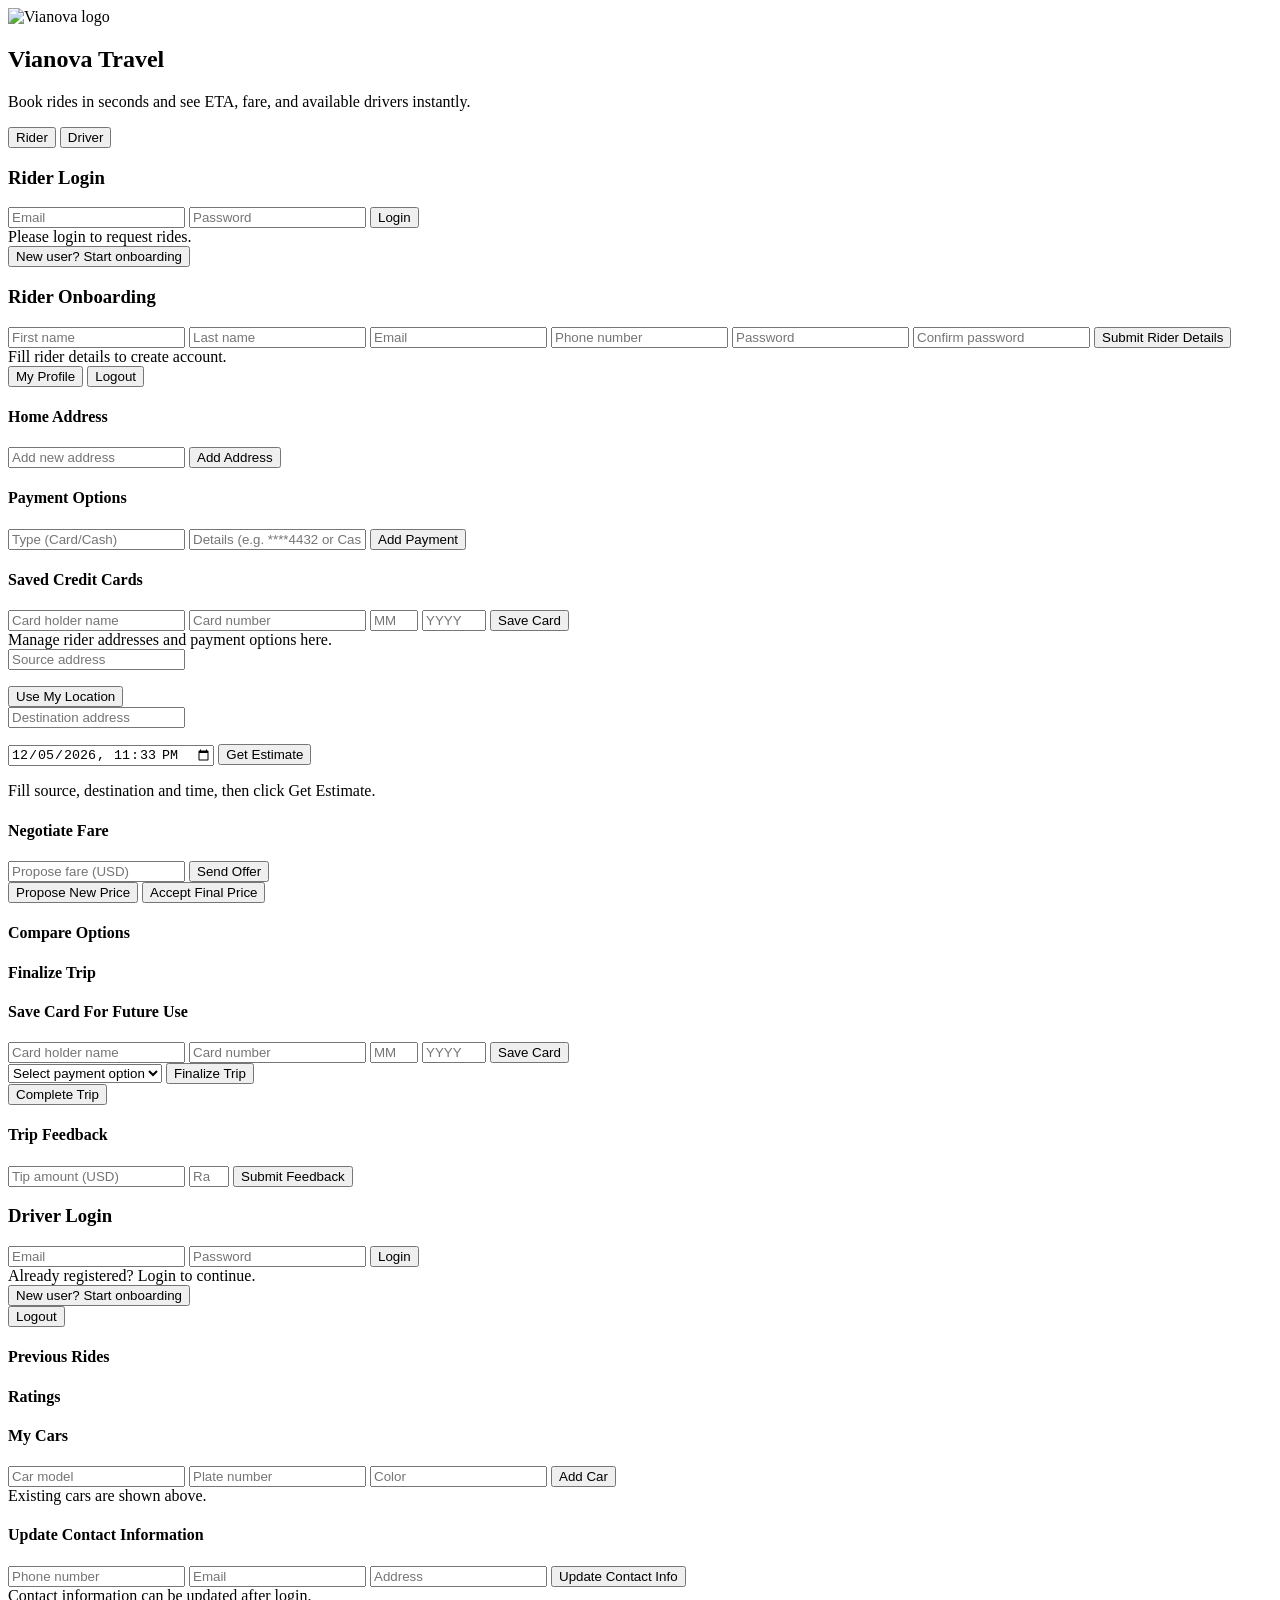
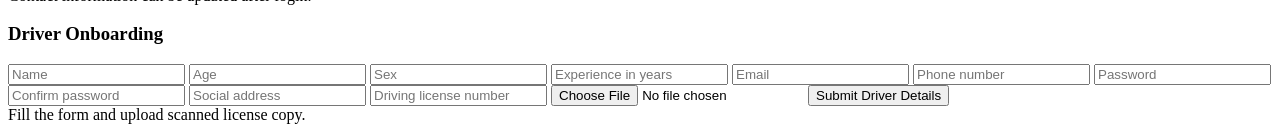
==== commit 1a4de6f5: "Database Integration" ====
--- a/vianova-ui/src/main/resources/static/index.html
+++ b/vianova-ui/src/main/resources/static/index.html
@@ -33,6 +33,21 @@
                     <button class="primary" type="submit">Login</button>
                 </form>
                 <div id="riderLoginMessage" class="auth-message">Please login to request rides.</div>
+                <button id="showRiderOnboardingBtn" class="link-button" type="button">New user? Start onboarding</button>
+            </div>
+
+            <div id="riderOnboardingWrap" class="hidden">
+                <h3>Rider Onboarding</h3>
+                <form id="riderOnboardingForm" class="driver-form">
+                    <input id="riderFirstName" placeholder="First name" required>
+                    <input id="riderLastName" placeholder="Last name" required>
+                    <input id="riderOnboardingEmail" class="driver-full" type="email" placeholder="Email" required>
+                    <input id="riderPhoneNumber" class="driver-full" placeholder="Phone number" required>
+                    <input id="riderOnboardingPassword" class="driver-full" type="password" minlength="8" placeholder="Password" required>
+                    <input id="riderConfirmPassword" class="driver-full" type="password" minlength="8" placeholder="Confirm password" required>
+                    <button class="primary driver-full" type="submit">Submit Rider Details</button>
+                </form>
+                <div id="riderOnboardingMessage" class="driver-message">Fill rider details to create account.</div>
             </div>
 
             <div id="riderActions" class="section-actions hidden">
@@ -51,9 +66,19 @@
                 <h4>Payment Options</h4>
                 <div id="riderPaymentList" class="list-grid"></div>
                 <form id="riderPaymentForm" class="profile-form payment-form">
-                    <input id="riderPaymentType" placeholder="Type (Card/UPI/Cash)" required>
-                    <input id="riderPaymentDetails" placeholder="Details (e.g. ****4432 or rider@upi)" required>
+                    <input id="riderPaymentType" placeholder="Type (Card/Cash)" required>
+                    <input id="riderPaymentDetails" placeholder="Details (e.g. ****4432 or Cash)" required>
                     <button class="secondary" type="submit">Add Payment</button>
+                </form>
+
+                <h4>Saved Credit Cards</h4>
+                <div id="riderSavedCardsList" class="list-grid"></div>
+                <form id="riderCardForm" class="profile-form payment-form">
+                    <input id="riderCardHolderName" placeholder="Card holder name" required>
+                    <input id="riderCardNumber" placeholder="Card number" inputmode="numeric" required>
+                    <input id="riderCardExpiryMonth" type="number" min="1" max="12" placeholder="MM" required>
+                    <input id="riderCardExpiryYear" type="number" min="2026" max="2099" placeholder="YYYY" required>
+                    <button class="secondary" type="submit">Save Card</button>
                 </form>
                 <div id="riderProfileMessage" class="profile-message">Manage rider addresses and payment options here.</div>
             </div>
@@ -71,7 +96,7 @@
                 <input class="departure-time" id="departureTime" type="datetime-local" required>
                 <button class="primary" type="submit">Get Estimate</button>
             </form>
-            <p id="riderHint" class="hint hidden">Backend is mocked for demo output.</p>
+            <p id="riderHint" class="hint hidden"></p>
             <div id="estimate" class="hidden">Fill source, destination and time, then click Get Estimate.</div>
             <div id="drivers"></div>
             <div id="negotiationBlock" class="chat-block hidden">
@@ -93,8 +118,18 @@
             <div id="tripCheckout" class="checkout-page hidden">
                 <h4>Finalize Trip</h4>
                 <div id="tripCheckoutSummary"></div>
+                <h4>Save Card For Future Use</h4>
+                <form id="tripSaveCardForm" class="checkout-form">
+                    <input id="tripCardHolderName" placeholder="Card holder name" required>
+                    <input id="tripCardNumber" placeholder="Card number" inputmode="numeric" required>
+                    <input id="tripCardExpiryMonth" type="number" min="1" max="12" placeholder="MM" required>
+                    <input id="tripCardExpiryYear" type="number" min="2026" max="2099" placeholder="YYYY" required>
+                    <button class="secondary" type="submit">Save Card</button>
+                </form>
                 <form id="tripCheckoutForm" class="checkout-form">
-                    <input id="tripPaymentOption" placeholder="Payment option (Card ****2291 / UPI / Cash)" required>
+                    <select id="tripPaymentOption" required>
+                        <option value="">Select payment option</option>
+                    </select>
                     <button class="primary" type="submit">Finalize Trip</button>
                 </form>
                 <div id="tripCheckoutMessage" class="hint"></div>
@@ -119,7 +154,7 @@
             <div id="driverAuthCard" class="auth-card">
                 <h3 class="auth-title">Driver Login</h3>
                 <form id="driverLoginForm" class="auth-form">
-                    <input id="driverLoginId" placeholder="Email or Phone" required>
+                    <input id="driverLoginId" type="email" placeholder="Email" required>
                     <input id="driverLoginPassword" type="password" placeholder="Password" required>
                     <button class="primary" type="submit">Login</button>
                 </form>
@@ -170,6 +205,10 @@
                     <input id="driverAge" type="number" min="18" placeholder="Age" required>
                     <input id="driverSex" placeholder="Sex" required>
                     <input id="driverExperience" type="number" min="0" placeholder="Experience in years" required>
+                    <input id="driverEmail" class="driver-full" type="email" placeholder="Email" required>
+                    <input id="driverPhoneNumber" class="driver-full" placeholder="Phone number" required>
+                    <input id="driverPassword" class="driver-full" type="password" minlength="8" placeholder="Password" required>
+                    <input id="driverConfirmPassword" class="driver-full" type="password" minlength="8" placeholder="Confirm password" required>
                     <input id="driverSocialAddress" class="driver-full" placeholder="Social address" required>
                     <input id="driverLicenseNumber" class="driver-full" placeholder="Driving license number" required>
                     <input id="driverLicenseDocument" class="driver-full" type="file" accept=".pdf,.png,.jpg,.jpeg" required>
@@ -200,6 +239,10 @@
 
     const riderLoginForm = document.getElementById("riderLoginForm");
     const riderAuthCard = document.getElementById("riderAuthCard");
+    const showRiderOnboardingBtn = document.getElementById("showRiderOnboardingBtn");
+    const riderOnboardingWrap = document.getElementById("riderOnboardingWrap");
+    const riderOnboardingForm = document.getElementById("riderOnboardingForm");
+    const riderOnboardingMessage = document.getElementById("riderOnboardingMessage");
     const riderActions = document.getElementById("riderActions");
     const riderProfileBtn = document.getElementById("riderProfileBtn");
     const riderProfilePanel = document.getElementById("riderProfilePanel");
@@ -207,6 +250,8 @@
     const riderAddressForm = document.getElementById("riderAddressForm");
     const riderPaymentList = document.getElementById("riderPaymentList");
     const riderPaymentForm = document.getElementById("riderPaymentForm");
+    const riderSavedCardsList = document.getElementById("riderSavedCardsList");
+    const riderCardForm = document.getElementById("riderCardForm");
     const riderProfileMessage = document.getElementById("riderProfileMessage");
     const riderLogoutBtn = document.getElementById("riderLogoutBtn");
     const riderLoginMessage = document.getElementById("riderLoginMessage");
@@ -226,6 +271,7 @@
     const acceptFinalBtn = document.getElementById("acceptFinalBtn");
     const tripCheckout = document.getElementById("tripCheckout");
     const tripCheckoutSummary = document.getElementById("tripCheckoutSummary");
+    const tripSaveCardForm = document.getElementById("tripSaveCardForm");
     const tripCheckoutForm = document.getElementById("tripCheckoutForm");
     const tripPaymentOption = document.getElementById("tripPaymentOption");
     const tripCheckoutMessage = document.getElementById("tripCheckoutMessage");
@@ -246,6 +292,7 @@
     let currentRiderId = "";
     let currentRideRequest = null;
     let selectedNegotiationDriver = null;
+    let selectedNegotiationDriverId = null;
     let negotiatedFare = null;
     let finalizedTripId = null;
     let finalizedTripPin = null;
@@ -274,9 +321,11 @@
                 return;
             }
             const result = JSON.parse(body);
-            currentRiderId = payload.emailOrId;
+            currentRiderId = result.riderId || payload.emailOrId;
             riderLoginMessage.textContent = result.message || "Rider login successful.";
             riderAuthCard.classList.add("hidden");
+            riderOnboardingWrap.classList.add("hidden");
+            showRiderOnboardingBtn.textContent = "New user? Start onboarding";
             riderActions.classList.remove("hidden");
             riderProfileBtn.classList.remove("hidden");
             riderLogoutBtn.classList.remove("hidden");
@@ -308,6 +357,68 @@
                 ${payment.details}
             </article>
         `).join("");
+        await loadRiderSavedCards();
+    }
+
+    async function loadRiderSavedCards() {
+        if (!currentRiderId) {
+            riderSavedCardsList.innerHTML = "";
+            return;
+        }
+        const response = await fetch(`/api/riders/cards?riderId=${encodeURIComponent(currentRiderId)}`);
+        const body = await response.text();
+        if (!response.ok) {
+            riderSavedCardsList.innerHTML = `<article class="list-item">Unable to load cards: ${body}</article>`;
+            return;
+        }
+        const data = JSON.parse(body);
+        const cards = data.savedCards || [];
+        riderSavedCardsList.innerHTML = cards.length
+            ? cards.map((card) => `
+                <article class="list-item">
+                    <strong>${card.cardHolderName}</strong><br>
+                    Card ****${card.last4}<br>
+                    Expires ${String(card.expiryMonth).padStart(2, "0")}/${card.expiryYear}<br>
+                    <button class="secondary rider-card-delete-btn" data-card-id="${card.cardId}" style="margin-top:8px;">Delete</button>
+                </article>
+            `).join("")
+            : `<article class="list-item">No saved cards yet.</article>`;
+        populateTripPaymentOptions(cards);
+        document.querySelectorAll(".rider-card-delete-btn").forEach((btn) => {
+            btn.addEventListener("click", async () => {
+                if (!currentRiderId) {
+                    return;
+                }
+                const cardId = btn.getAttribute("data-card-id");
+                riderProfileMessage.textContent = "Deleting card...";
+                try {
+                    const response = await fetch("/api/riders/cards/delete", {
+                        method: "POST",
+                        headers: { "Content-Type": "application/json" },
+                        body: JSON.stringify({ riderId: currentRiderId, cardId })
+                    });
+                    const bodyText = await response.text();
+                    if (!response.ok) {
+                        riderProfileMessage.textContent = `Delete card failed: ${bodyText}`;
+                        return;
+                    }
+                    const result = JSON.parse(bodyText);
+                    riderProfileMessage.textContent = result.message || "Card deleted successfully";
+                    await loadRiderSavedCards();
+                } catch (error) {
+                    riderProfileMessage.textContent = `Delete card request failed: ${error}`;
+                }
+            });
+        });
+    }
+
+    function populateTripPaymentOptions(cards) {
+        const options = ['<option value="">Select payment option</option>'];
+        cards.forEach((card) => {
+            options.push(`<option value="CARD-****${card.last4}">Card ****${card.last4} (${String(card.expiryMonth).padStart(2, "0")}/${card.expiryYear})</option>`);
+        });
+        options.push('<option value="Cash">Cash</option>');
+        tripPaymentOption.innerHTML = options.join("");
     }
 
     riderProfileBtn.addEventListener("click", async () => {
@@ -333,14 +444,21 @@
         currentRiderId = "";
         riderAuthCard.classList.remove("hidden");
         riderActions.classList.add("hidden");
+        riderOnboardingWrap.classList.add("hidden");
+        riderOnboardingForm.reset();
+        riderOnboardingMessage.textContent = "Fill rider details to create account.";
+        showRiderOnboardingBtn.textContent = "New user? Start onboarding";
         riderProfileBtn.classList.add("hidden");
         riderLogoutBtn.classList.add("hidden");
         riderProfilePanel.classList.add("hidden");
         riderProfileBtn.textContent = "My Profile";
         riderAddressList.innerHTML = "";
         riderPaymentList.innerHTML = "";
+        riderSavedCardsList.innerHTML = "";
         riderAddressForm.reset();
         riderPaymentForm.reset();
+        riderCardForm.reset();
+        tripSaveCardForm.reset();
         riderForm.classList.add("hidden");
         riderHint.classList.add("hidden");
         estimate.classList.add("hidden");
@@ -351,6 +469,7 @@
         negotiationFare.value = "";
         currentRideRequest = null;
         selectedNegotiationDriver = null;
+        selectedNegotiationDriverId = null;
         negotiatedFare = null;
         riderOptions.innerHTML = "";
         resetTripCheckout();
@@ -358,6 +477,44 @@
         drivers.innerHTML = "";
         riderLoginMessage.textContent = "Please login to request rides.";
         riderProfileMessage.textContent = "Manage rider addresses and payment options here.";
+    });
+
+    showRiderOnboardingBtn.addEventListener("click", () => {
+        riderOnboardingWrap.classList.toggle("hidden");
+        showRiderOnboardingBtn.textContent = riderOnboardingWrap.classList.contains("hidden")
+            ? "New user? Start onboarding"
+            : "Hide onboarding";
+    });
+
+    riderOnboardingForm.addEventListener("submit", async (event) => {
+        event.preventDefault();
+
+        const payload = {
+            firstName: document.getElementById("riderFirstName").value.trim(),
+            lastName: document.getElementById("riderLastName").value.trim(),
+            email: document.getElementById("riderOnboardingEmail").value.trim(),
+            phoneNumber: document.getElementById("riderPhoneNumber").value.trim(),
+            password: document.getElementById("riderOnboardingPassword").value,
+            confirmPassword: document.getElementById("riderConfirmPassword").value
+        };
+
+        riderOnboardingMessage.textContent = "Submitting rider onboarding details...";
+        try {
+            const response = await fetch("/api/riders/onboard", {
+                method: "POST",
+                headers: { "Content-Type": "application/json" },
+                body: JSON.stringify(payload)
+            });
+            const body = await response.text();
+            if (!response.ok) {
+                riderOnboardingMessage.textContent = `Error ${response.status}: ${body}`;
+                return;
+            }
+            const result = JSON.parse(body);
+            riderOnboardingMessage.textContent = result.status || "Rider onboarding completed";
+        } catch (error) {
+            riderOnboardingMessage.textContent = `Request failed: ${error}`;
+        }
     });
 
     function hideSuggestions(listEl) {
@@ -526,6 +683,7 @@
         negotiationMessages.innerHTML = "";
         negotiationFare.value = "";
         selectedNegotiationDriver = null;
+        selectedNegotiationDriverId = null;
         negotiatedFare = null;
         currentRideRequest = payload;
         resetTripCheckout();
@@ -557,13 +715,14 @@
                     <div>${driver.vehicle}</div>
                     <div>Arrives in ${driver.etaMinutes} mins</div>
                     <div>Rating ${driver.rating}</div>
-                    <button class="secondary negotiate-btn" data-driver="${driver.name}" style="margin-top:8px;">Negotiate Fare</button>
+                    <button class="secondary negotiate-btn" data-driver-id="${driver.driverId}" data-driver="${driver.name}" style="margin-top:8px;">Negotiate Fare</button>
                 </article>
             `).join("");
 
             document.querySelectorAll(".negotiate-btn").forEach((btn) => {
                 btn.addEventListener("click", () => {
                     selectedNegotiationDriver = btn.getAttribute("data-driver");
+                    selectedNegotiationDriverId = btn.getAttribute("data-driver-id");
                     negotiatedFare = null;
                     negotiationTitle.textContent = `Negotiate Fare with ${selectedNegotiationDriver}`;
                     negotiationMessages.innerHTML = `<div class="chat-msg"><strong>System:</strong> Start by sending your offer to ${selectedNegotiationDriver}.</div>`;
@@ -603,7 +762,7 @@
 
     negotiationForm.addEventListener("submit", async (event) => {
         event.preventDefault();
-        if (!currentRideRequest || !selectedNegotiationDriver) {
+        if (!currentRideRequest || !selectedNegotiationDriver || !selectedNegotiationDriverId) {
             negotiationMessages.innerHTML = `<div class="chat-msg"><strong>System:</strong> Pick a driver from estimate cards first.</div>`;
             return;
         }
@@ -620,6 +779,7 @@
             source: currentRideRequest.source,
             destination: currentRideRequest.destination,
             departureTime: currentRideRequest.departureTime,
+            driverId: selectedNegotiationDriverId,
             driverName: selectedNegotiationDriver,
             proposedFare: proposedFare
         };
@@ -658,7 +818,7 @@
     });
 
     acceptFinalBtn.addEventListener("click", async () => {
-        if (!currentRideRequest || !selectedNegotiationDriver || !negotiatedFare) {
+        if (!currentRideRequest || !selectedNegotiationDriver || !selectedNegotiationDriverId || !negotiatedFare) {
             return;
         }
         riderOptionsBlock.classList.add("hidden");
@@ -673,17 +833,8 @@
         tripCheckout.classList.remove("hidden");
         tripCheckoutSummary.textContent = `Driver: ${selectedNegotiationDriver} | Final Fare: USD ${negotiatedFare.toFixed(2)}`;
         tripCheckoutMessage.textContent = "Choose payment option and finalize trip.";
-
-        try {
-            const profileResp = await fetch(`/api/riders/profile?riderId=${encodeURIComponent(currentRiderId)}`);
-            if (profileResp.ok) {
-                const profileBody = await profileResp.text();
-                const profileData = JSON.parse(profileBody);
-                const firstPayment = (profileData.paymentOptions || [])[0];
-                if (firstPayment) {
-                    tripPaymentOption.value = `${firstPayment.type} ${firstPayment.details}`;
-                }
-            }
+        try {
+            await loadRiderSavedCards();
         } catch (_) {
         }
 
@@ -694,6 +845,7 @@
                 body: JSON.stringify({
                     source: currentRideRequest.source,
                     destination: currentRideRequest.destination,
+                    driverId: selectedNegotiationDriverId,
                     driverName: selectedNegotiationDriver
                 })
             });
@@ -711,7 +863,7 @@
 
     tripCheckoutForm.addEventListener("submit", async (event) => {
         event.preventDefault();
-        if (!currentRideRequest || !selectedNegotiationDriver || !negotiatedFare) {
+        if (!currentRideRequest || !selectedNegotiationDriver || !selectedNegotiationDriverId || !negotiatedFare) {
             return;
         }
 
@@ -719,10 +871,15 @@
             source: currentRideRequest.source,
             destination: currentRideRequest.destination,
             departureTime: currentRideRequest.departureTime,
+            driverId: selectedNegotiationDriverId,
             driverName: selectedNegotiationDriver,
             finalFare: negotiatedFare,
             paymentOption: tripPaymentOption.value.trim()
         };
+        if (!payload.paymentOption) {
+            tripCheckoutMessage.textContent = "Please select a payment option.";
+            return;
+        }
         tripCheckoutMessage.textContent = "Finalizing trip...";
 
         try {
@@ -893,6 +1050,76 @@
             riderPaymentForm.reset();
         } catch (error) {
             riderProfileMessage.textContent = `Add payment request failed: ${error}`;
+        }
+    });
+
+    riderCardForm.addEventListener("submit", async (event) => {
+        event.preventDefault();
+        if (!currentRiderId) {
+            riderProfileMessage.textContent = "Please login as rider first.";
+            return;
+        }
+
+        const payload = {
+            riderId: currentRiderId,
+            cardHolderName: document.getElementById("riderCardHolderName").value.trim(),
+            cardNumber: document.getElementById("riderCardNumber").value.trim(),
+            expiryMonth: Number(document.getElementById("riderCardExpiryMonth").value),
+            expiryYear: Number(document.getElementById("riderCardExpiryYear").value)
+        };
+        riderProfileMessage.textContent = "Saving card...";
+        try {
+            const response = await fetch("/api/riders/cards/save", {
+                method: "POST",
+                headers: { "Content-Type": "application/json" },
+                body: JSON.stringify(payload)
+            });
+            const body = await response.text();
+            if (!response.ok) {
+                riderProfileMessage.textContent = `Save card failed: ${body}`;
+                return;
+            }
+            const result = JSON.parse(body);
+            riderProfileMessage.textContent = result.message || "Card saved successfully";
+            riderCardForm.reset();
+            await loadRiderSavedCards();
+        } catch (error) {
+            riderProfileMessage.textContent = `Save card request failed: ${error}`;
+        }
+    });
+
+    tripSaveCardForm.addEventListener("submit", async (event) => {
+        event.preventDefault();
+        if (!currentRiderId) {
+            tripCheckoutMessage.textContent = "Please login as rider first.";
+            return;
+        }
+
+        const payload = {
+            riderId: currentRiderId,
+            cardHolderName: document.getElementById("tripCardHolderName").value.trim(),
+            cardNumber: document.getElementById("tripCardNumber").value.trim(),
+            expiryMonth: Number(document.getElementById("tripCardExpiryMonth").value),
+            expiryYear: Number(document.getElementById("tripCardExpiryYear").value)
+        };
+        tripCheckoutMessage.textContent = "Saving card...";
+        try {
+            const response = await fetch("/api/riders/cards/save", {
+                method: "POST",
+                headers: { "Content-Type": "application/json" },
+                body: JSON.stringify(payload)
+            });
+            const body = await response.text();
+            if (!response.ok) {
+                tripCheckoutMessage.textContent = `Save card failed: ${body}`;
+                return;
+            }
+            const result = JSON.parse(body);
+            tripCheckoutMessage.textContent = result.message || "Card saved successfully";
+            tripSaveCardForm.reset();
+            await loadRiderSavedCards();
+        } catch (error) {
+            tripCheckoutMessage.textContent = `Save card request failed: ${error}`;
         }
     });
 
@@ -925,7 +1152,6 @@
             emailOrId: document.getElementById("driverLoginId").value.trim(),
             password: document.getElementById("driverLoginPassword").value
         };
-        currentDriverId = payload.emailOrId;
         driverLoginMessage.textContent = "Logging in...";
         try {
             const response = await fetch("/api/auth/driver/login", {
@@ -939,6 +1165,7 @@
                 return;
             }
             const result = JSON.parse(body);
+            currentDriverId = result.driverId || payload.emailOrId;
             driverLoginMessage.textContent = result.message || "Driver login successful.";
             const onboardingRequired = !!result.onboardingRequired;
             driverOnboardingWrap.classList.toggle("hidden", !onboardingRequired);
@@ -1030,9 +1257,39 @@
             <article class="car-item">
                 <strong>${car.model}</strong><br>
                 Plate: ${car.plateNumber}<br>
-                Color: ${car.color}
+                Color: ${car.color}<br>
+                <button class="secondary driver-car-delete-btn" data-car-id="${car.carId}" style="margin-top:8px;">Delete</button>
             </article>
         `).join("");
+        document.querySelectorAll(".driver-car-delete-btn").forEach((btn) => {
+            btn.addEventListener("click", async () => {
+                if (!currentDriverId) {
+                    return;
+                }
+                const carId = Number(btn.getAttribute("data-car-id"));
+                if (!carId) {
+                    return;
+                }
+                driverCarMessage.textContent = "Deleting car...";
+                try {
+                    const response = await fetch("/api/drivers/cars/delete", {
+                        method: "POST",
+                        headers: { "Content-Type": "application/json" },
+                        body: JSON.stringify({ driverId: currentDriverId, carId })
+                    });
+                    const bodyText = await response.text();
+                    if (!response.ok) {
+                        driverCarMessage.textContent = `Delete car failed: ${bodyText}`;
+                        return;
+                    }
+                    const result = JSON.parse(bodyText);
+                    driverCarMessage.textContent = result.message || "Car deleted successfully";
+                    await loadDriverCars();
+                } catch (error) {
+                    driverCarMessage.textContent = `Delete car request failed: ${error}`;
+                }
+            });
+        });
     }
 
     showOnboardingBtn.addEventListener("click", () => {
@@ -1057,6 +1314,10 @@
         data.append("sex", document.getElementById("driverSex").value.trim());
         data.append("socialAddress", document.getElementById("driverSocialAddress").value.trim());
         data.append("experience", document.getElementById("driverExperience").value.trim());
+        data.append("email", document.getElementById("driverEmail").value.trim());
+        data.append("phoneNumber", document.getElementById("driverPhoneNumber").value.trim());
+        data.append("password", document.getElementById("driverPassword").value);
+        data.append("confirmPassword", document.getElementById("driverConfirmPassword").value);
         data.append("drivingLicenseNumber", document.getElementById("driverLicenseNumber").value.trim());
         data.append("licenseDocument", documentInput.files[0]);
 
@@ -1141,14 +1402,7 @@
 
             const result = JSON.parse(body);
             driverCarMessage.textContent = result.message || "Car added successfully";
-            const cars = result.cars || [];
-            driverCars.innerHTML = cars.map((car) => `
-                <article class="car-item">
-                    <strong>${car.model}</strong><br>
-                    Plate: ${car.plateNumber}<br>
-                    Color: ${car.color}
-                </article>
-            `).join("");
+            await loadDriverCars();
             driverCarForm.reset();
         } catch (error) {
             driverCarMessage.textContent = `Add car request failed: ${error}`;
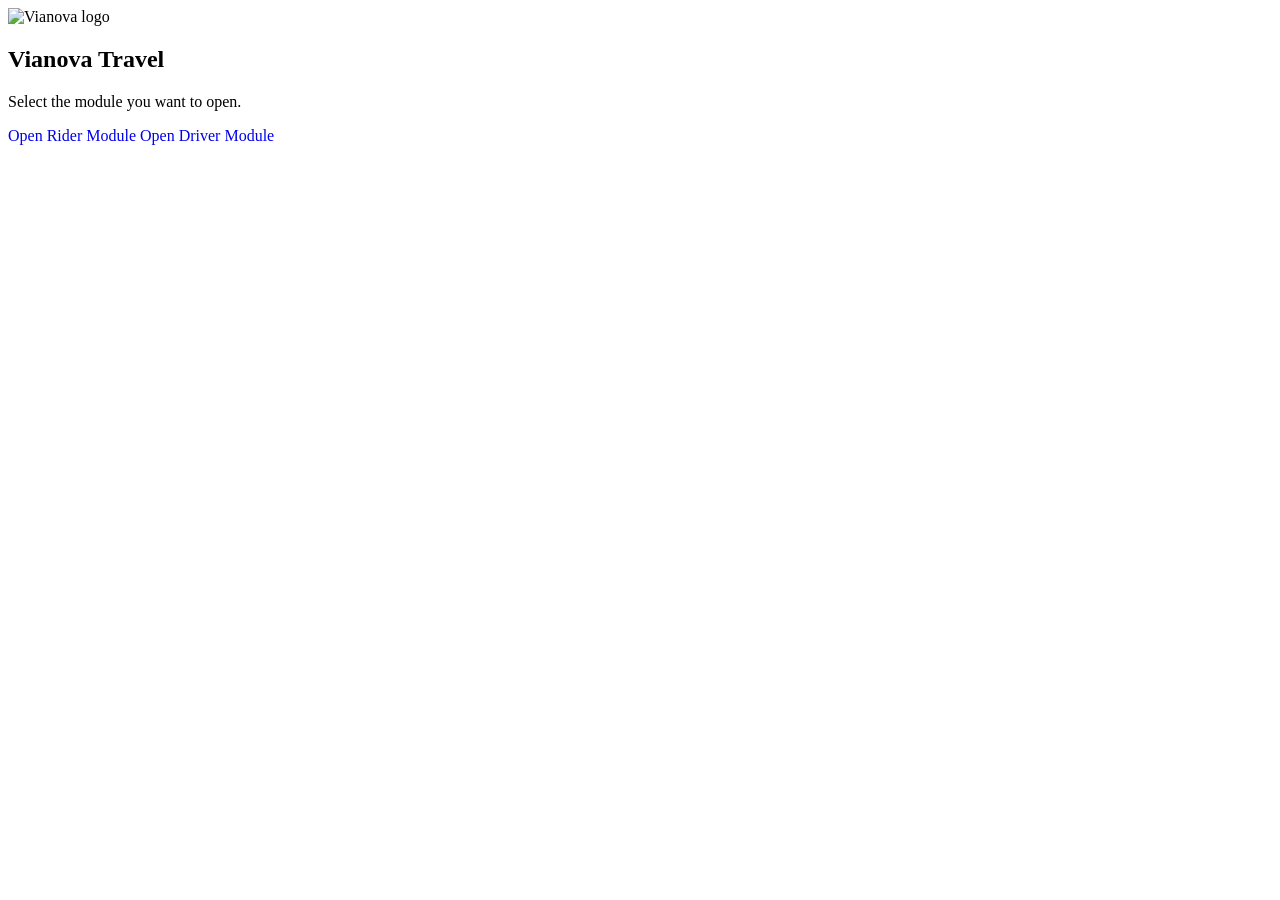
==== commit e1a682d3: "[Updated] Code for Driver Rider UI SPlit" ====
--- a/vianova-ui/src/main/resources/static/index.html
+++ b/vianova-ui/src/main/resources/static/index.html
@@ -5,8 +5,6 @@
     <meta name="viewport" content="width=device-width, initial-scale=1.0">
     <title>Vianova Travel</title>
     <link rel="stylesheet" href="/css/styles.css">
-    <link rel="stylesheet" href="https://unpkg.com/leaflet@1.9.4/dist/leaflet.css">
-    <script src="https://unpkg.com/leaflet@1.9.4/dist/leaflet.js"></script>
 </head>
 <body>
 <div class="shell">
@@ -15,1399 +13,15 @@
             <img class="app-logo" src="/images/vianova-logo.png" alt="Vianova logo">
             <h1>Vianova Travel</h1>
         </div>
-        <p>Book rides in seconds and see ETA, fare, and available drivers instantly.</p>
+        <p>Select the module you want to open.</p>
     </section>
 
     <section class="panel">
-        <div class="mode-toggle">
-            <button id="riderBtn" class="mode-btn active">Rider</button>
-            <button id="driverBtn" class="mode-btn">Driver</button>
-        </div>
-
-        <div id="riderView">
-            <div id="riderAuthCard" class="auth-card">
-                <h3 class="auth-title">Rider Login</h3>
-                <form id="riderLoginForm" class="auth-form">
-                    <input id="riderEmail" type="email" placeholder="Email" required>
-                    <input id="riderPassword" type="password" placeholder="Password" required>
-                    <button class="primary" type="submit">Login</button>
-                </form>
-                <div id="riderLoginMessage" class="auth-message">Please login to request rides.</div>
-                <button id="showRiderOnboardingBtn" class="link-button" type="button">New user? Start onboarding</button>
-            </div>
-
-            <div id="riderOnboardingWrap" class="hidden">
-                <h3>Rider Onboarding</h3>
-                <form id="riderOnboardingForm" class="driver-form">
-                    <input id="riderFirstName" placeholder="First name" required>
-                    <input id="riderLastName" placeholder="Last name" required>
-                    <input id="riderOnboardingEmail" class="driver-full" type="email" placeholder="Email" required>
-                    <input id="riderPhoneNumber" class="driver-full" placeholder="Phone number" required>
-                    <input id="riderOnboardingPassword" class="driver-full" type="password" minlength="8" placeholder="Password" required>
-                    <input id="riderConfirmPassword" class="driver-full" type="password" minlength="8" placeholder="Confirm password" required>
-                    <button class="primary driver-full" type="submit">Submit Rider Details</button>
-                </form>
-                <div id="riderOnboardingMessage" class="driver-message">Fill rider details to create account.</div>
-            </div>
-
-            <div id="riderActions" class="section-actions hidden">
-                <button id="riderProfileBtn" class="secondary hidden" type="button">My Profile</button>
-                <button id="riderLogoutBtn" class="secondary hidden" type="button">Logout</button>
-            </div>
-
-            <div id="riderProfilePanel" class="profile-panel hidden">
-                <h4>Home Address</h4>
-                <div id="riderAddressList" class="list-grid"></div>
-                <form id="riderAddressForm" class="profile-form">
-                    <input id="riderNewAddress" placeholder="Add new address" required>
-                    <button class="secondary" type="submit">Add Address</button>
-                </form>
-
-                <h4>Payment Options</h4>
-                <div id="riderPaymentList" class="list-grid"></div>
-                <form id="riderPaymentForm" class="profile-form payment-form">
-                    <input id="riderPaymentType" placeholder="Type (Card/Cash)" required>
-                    <input id="riderPaymentDetails" placeholder="Details (e.g. ****4432 or Cash)" required>
-                    <button class="secondary" type="submit">Add Payment</button>
-                </form>
-
-                <h4>Saved Credit Cards</h4>
-                <div id="riderSavedCardsList" class="list-grid"></div>
-                <form id="riderCardForm" class="profile-form payment-form">
-                    <input id="riderCardHolderName" placeholder="Card holder name" required>
-                    <input id="riderCardNumber" placeholder="Card number" inputmode="numeric" required>
-                    <input id="riderCardExpiryMonth" type="number" min="1" max="12" placeholder="MM" required>
-                    <input id="riderCardExpiryYear" type="number" min="2026" max="2099" placeholder="YYYY" required>
-                    <button class="secondary" type="submit">Save Card</button>
-                </form>
-                <div id="riderProfileMessage" class="profile-message">Manage rider addresses and payment options here.</div>
-            </div>
-
-            <form id="riderForm" class="rider-form hidden">
-                <div class="field source-field">
-                    <input id="source" placeholder="Source address" autocomplete="off" required>
-                    <ul id="sourceSuggestions" class="suggestions hidden"></ul>
-                </div>
-                <button class="secondary use-location-btn" id="useLocationBtn" type="button">Use My Location</button>
-                <div class="field destination-field">
-                    <input id="destination" placeholder="Destination address" autocomplete="off" required>
-                    <ul id="destinationSuggestions" class="suggestions hidden"></ul>
-                </div>
-                <input class="departure-time" id="departureTime" type="datetime-local" required>
-                <button class="primary" type="submit">Get Estimate</button>
-            </form>
-            <p id="riderHint" class="hint hidden"></p>
-            <div id="estimate" class="hidden">Fill source, destination and time, then click Get Estimate.</div>
-            <div id="drivers"></div>
-            <div id="negotiationBlock" class="chat-block hidden">
-                <h4 id="negotiationTitle">Negotiate Fare</h4>
-                <div id="negotiationMessages" class="chat-messages"></div>
-                <form id="negotiationForm" class="chat-form">
-                    <input id="negotiationFare" type="number" step="0.1" min="1" placeholder="Propose fare (USD)" required>
-                    <button class="secondary" type="submit">Send Offer</button>
-                </form>
-                <div id="negotiationActions" class="chat-actions hidden">
-                    <button id="proposeAgainBtn" class="secondary" type="button">Propose New Price</button>
-                    <button id="acceptFinalBtn" class="primary" type="button">Accept Final Price</button>
-                </div>
-            </div>
-            <div id="riderOptionsBlock" class="options-block hidden">
-                <h4>Compare Options</h4>
-                <div id="riderOptions" class="options-list"></div>
-            </div>
-            <div id="tripCheckout" class="checkout-page hidden">
-                <h4>Finalize Trip</h4>
-                <div id="tripCheckoutSummary"></div>
-                <h4>Save Card For Future Use</h4>
-                <form id="tripSaveCardForm" class="checkout-form">
-                    <input id="tripCardHolderName" placeholder="Card holder name" required>
-                    <input id="tripCardNumber" placeholder="Card number" inputmode="numeric" required>
-                    <input id="tripCardExpiryMonth" type="number" min="1" max="12" placeholder="MM" required>
-                    <input id="tripCardExpiryYear" type="number" min="2026" max="2099" placeholder="YYYY" required>
-                    <button class="secondary" type="submit">Save Card</button>
-                </form>
-                <form id="tripCheckoutForm" class="checkout-form">
-                    <select id="tripPaymentOption" required>
-                        <option value="">Select payment option</option>
-                    </select>
-                    <button class="primary" type="submit">Finalize Trip</button>
-                </form>
-                <div id="tripCheckoutMessage" class="hint"></div>
-                <div id="tripPinDisplay" class="hint"></div>
-                <div id="tripCompleteActions" class="checkout-actions hidden">
-                    <button id="completeTripBtn" class="secondary" type="button">Complete Trip</button>
-                </div>
-                <div id="tripFeedbackBlock" class="hidden">
-                    <h4>Trip Feedback</h4>
-                    <form id="tripFeedbackForm" class="feedback-form">
-                        <input id="tripTipAmount" type="number" step="0.1" min="0" placeholder="Tip amount (USD)" required>
-                        <input id="tripRating" type="number" min="1" max="5" placeholder="Rating (1-5)" required>
-                        <button class="primary" type="submit">Submit Feedback</button>
-                    </form>
-                    <div id="tripFeedbackMessage" class="hint"></div>
-                </div>
-                <div id="tripMap" class="trip-map"></div>
-            </div>
-        </div>
-
-        <div id="driverView" class="hidden">
-            <div id="driverAuthCard" class="auth-card">
-                <h3 class="auth-title">Driver Login</h3>
-                <form id="driverLoginForm" class="auth-form">
-                    <input id="driverLoginId" type="email" placeholder="Email" required>
-                    <input id="driverLoginPassword" type="password" placeholder="Password" required>
-                    <button class="primary" type="submit">Login</button>
-                </form>
-                <div id="driverLoginMessage" class="auth-message">Already registered? Login to continue.</div>
-                <button id="showOnboardingBtn" class="link-button" type="button">New user? Start onboarding</button>
-            </div>
-
-            <div id="driverDashboard" class="driver-dashboard hidden">
-                <div class="section-actions">
-                    <button id="driverLogoutBtn" class="secondary hidden" type="button">Logout</button>
-                </div>
-
-                <h4>Previous Rides</h4>
-                <div id="driverRides" class="rides-list"></div>
-
-                <div class="ratings-block">
-                    <h4>Ratings</h4>
-                    <div id="driverOverallRating" class="rating-overall"></div>
-                    <div id="driverStrengths" class="strength-list"></div>
-                </div>
-
-                <div class="cars-block">
-                    <h4>My Cars</h4>
-                    <div id="driverCars" class="cars-list"></div>
-                    <form id="driverCarForm" class="car-form">
-                        <input id="carModel" placeholder="Car model" required>
-                        <input id="carPlateNumber" placeholder="Plate number" required>
-                        <input id="carColor" placeholder="Color" required>
-                        <button class="secondary" type="submit">Add Car</button>
-                    </form>
-                    <div id="driverCarMessage" class="car-message">Existing cars are shown above.</div>
-                </div>
-
-                <h4>Update Contact Information</h4>
-                <form id="driverContactForm" class="contact-form">
-                    <input id="driverContactPhone" placeholder="Phone number" required>
-                    <input id="driverContactEmail" type="email" placeholder="Email" required>
-                    <input id="driverContactAddress" class="contact-full" placeholder="Address" required>
-                    <button class="secondary contact-full" type="submit">Update Contact Info</button>
-                </form>
-                <div id="driverContactMessage" class="contact-message">Contact information can be updated after login.</div>
-            </div>
-
-            <div id="driverOnboardingWrap" class="hidden">
-                <h3>Driver Onboarding</h3>
-                <form id="driverForm" class="driver-form">
-                    <input id="driverName" placeholder="Name" required>
-                    <input id="driverAge" type="number" min="18" placeholder="Age" required>
-                    <input id="driverSex" placeholder="Sex" required>
-                    <input id="driverExperience" type="number" min="0" placeholder="Experience in years" required>
-                    <input id="driverEmail" class="driver-full" type="email" placeholder="Email" required>
-                    <input id="driverPhoneNumber" class="driver-full" placeholder="Phone number" required>
-                    <input id="driverPassword" class="driver-full" type="password" minlength="8" placeholder="Password" required>
-                    <input id="driverConfirmPassword" class="driver-full" type="password" minlength="8" placeholder="Confirm password" required>
-                    <input id="driverSocialAddress" class="driver-full" placeholder="Social address" required>
-                    <input id="driverLicenseNumber" class="driver-full" placeholder="Driving license number" required>
-                    <input id="driverLicenseDocument" class="driver-full" type="file" accept=".pdf,.png,.jpg,.jpeg" required>
-                    <button class="primary driver-full" type="submit">Submit Driver Details</button>
-                </form>
-                <div id="driverMessage" class="driver-message">Fill the form and upload scanned license copy.</div>
-            </div>
+        <div class="section-actions">
+            <a class="primary" href="/rider.html" style="text-decoration:none;display:inline-block;">Open Rider Module</a>
+            <a class="secondary" href="/driver.html" style="text-decoration:none;display:inline-block;">Open Driver Module</a>
         </div>
     </section>
 </div>
-
-<script>
-    const riderBtn = document.getElementById("riderBtn");
-    const driverBtn = document.getElementById("driverBtn");
-    const riderView = document.getElementById("riderView");
-    const driverView = document.getElementById("driverView");
-
-    function setMode(mode) {
-        const rider = mode === "rider";
-        riderBtn.classList.toggle("active", rider);
-        driverBtn.classList.toggle("active", !rider);
-        riderView.classList.toggle("hidden", !rider);
-        driverView.classList.toggle("hidden", rider);
-    }
-
-    riderBtn.addEventListener("click", () => setMode("rider"));
-    driverBtn.addEventListener("click", () => setMode("driver"));
-
-    const riderLoginForm = document.getElementById("riderLoginForm");
-    const riderAuthCard = document.getElementById("riderAuthCard");
-    const showRiderOnboardingBtn = document.getElementById("showRiderOnboardingBtn");
-    const riderOnboardingWrap = document.getElementById("riderOnboardingWrap");
-    const riderOnboardingForm = document.getElementById("riderOnboardingForm");
-    const riderOnboardingMessage = document.getElementById("riderOnboardingMessage");
-    const riderActions = document.getElementById("riderActions");
-    const riderProfileBtn = document.getElementById("riderProfileBtn");
-    const riderProfilePanel = document.getElementById("riderProfilePanel");
-    const riderAddressList = document.getElementById("riderAddressList");
-    const riderAddressForm = document.getElementById("riderAddressForm");
-    const riderPaymentList = document.getElementById("riderPaymentList");
-    const riderPaymentForm = document.getElementById("riderPaymentForm");
-    const riderSavedCardsList = document.getElementById("riderSavedCardsList");
-    const riderCardForm = document.getElementById("riderCardForm");
-    const riderProfileMessage = document.getElementById("riderProfileMessage");
-    const riderLogoutBtn = document.getElementById("riderLogoutBtn");
-    const riderLoginMessage = document.getElementById("riderLoginMessage");
-    const riderForm = document.getElementById("riderForm");
-    const riderHint = document.getElementById("riderHint");
-    const estimate = document.getElementById("estimate");
-    const drivers = document.getElementById("drivers");
-    const riderOptionsBlock = document.getElementById("riderOptionsBlock");
-    const riderOptions = document.getElementById("riderOptions");
-    const negotiationBlock = document.getElementById("negotiationBlock");
-    const negotiationTitle = document.getElementById("negotiationTitle");
-    const negotiationMessages = document.getElementById("negotiationMessages");
-    const negotiationForm = document.getElementById("negotiationForm");
-    const negotiationFare = document.getElementById("negotiationFare");
-    const negotiationActions = document.getElementById("negotiationActions");
-    const proposeAgainBtn = document.getElementById("proposeAgainBtn");
-    const acceptFinalBtn = document.getElementById("acceptFinalBtn");
-    const tripCheckout = document.getElementById("tripCheckout");
-    const tripCheckoutSummary = document.getElementById("tripCheckoutSummary");
-    const tripSaveCardForm = document.getElementById("tripSaveCardForm");
-    const tripCheckoutForm = document.getElementById("tripCheckoutForm");
-    const tripPaymentOption = document.getElementById("tripPaymentOption");
-    const tripCheckoutMessage = document.getElementById("tripCheckoutMessage");
-    const tripPinDisplay = document.getElementById("tripPinDisplay");
-    const tripCompleteActions = document.getElementById("tripCompleteActions");
-    const completeTripBtn = document.getElementById("completeTripBtn");
-    const tripFeedbackBlock = document.getElementById("tripFeedbackBlock");
-    const tripFeedbackForm = document.getElementById("tripFeedbackForm");
-    const tripTipAmount = document.getElementById("tripTipAmount");
-    const tripRating = document.getElementById("tripRating");
-    const tripFeedbackMessage = document.getElementById("tripFeedbackMessage");
-    const tripMapContainer = document.getElementById("tripMap");
-    const sourceInput = document.getElementById("source");
-    const destinationInput = document.getElementById("destination");
-    const sourceSuggestions = document.getElementById("sourceSuggestions");
-    const destinationSuggestions = document.getElementById("destinationSuggestions");
-    const useLocationBtn = document.getElementById("useLocationBtn");
-    let currentRiderId = "";
-    let currentRideRequest = null;
-    let selectedNegotiationDriver = null;
-    let selectedNegotiationDriverId = null;
-    let negotiatedFare = null;
-    let finalizedTripId = null;
-    let finalizedTripPin = null;
-    let tripMap = null;
-    let riderMarker = null;
-    let driverMarker = null;
-
-    let activeRequestId = 0;
-
-    riderLoginForm.addEventListener("submit", async (event) => {
-        event.preventDefault();
-        const payload = {
-            emailOrId: document.getElementById("riderEmail").value.trim(),
-            password: document.getElementById("riderPassword").value
-        };
-        riderLoginMessage.textContent = "Logging in...";
-        try {
-            const response = await fetch("/api/auth/rider/login", {
-                method: "POST",
-                headers: { "Content-Type": "application/json" },
-                body: JSON.stringify(payload)
-            });
-            const body = await response.text();
-            if (!response.ok) {
-                riderLoginMessage.textContent = `Login failed: ${body}`;
-                return;
-            }
-            const result = JSON.parse(body);
-            currentRiderId = result.riderId || payload.emailOrId;
-            riderLoginMessage.textContent = result.message || "Rider login successful.";
-            riderAuthCard.classList.add("hidden");
-            riderOnboardingWrap.classList.add("hidden");
-            showRiderOnboardingBtn.textContent = "New user? Start onboarding";
-            riderActions.classList.remove("hidden");
-            riderProfileBtn.classList.remove("hidden");
-            riderLogoutBtn.classList.remove("hidden");
-            riderProfilePanel.classList.add("hidden");
-            riderProfileBtn.textContent = "My Profile";
-            riderForm.classList.remove("hidden");
-            riderHint.classList.remove("hidden");
-            estimate.classList.remove("hidden");
-        } catch (error) {
-            riderLoginMessage.textContent = `Login request failed: ${error}`;
-        }
-    });
-
-    async function loadRiderProfile() {
-        const response = await fetch(`/api/riders/profile?riderId=${encodeURIComponent(currentRiderId)}`);
-        const body = await response.text();
-        if (!response.ok) {
-            riderProfileMessage.textContent = `Unable to load profile: ${body}`;
-            return;
-        }
-
-        const data = JSON.parse(body);
-        const addresses = data.homeAddresses || [];
-        const payments = data.paymentOptions || [];
-        riderAddressList.innerHTML = addresses.map((address) => `<article class="list-item">${address}</article>`).join("");
-        riderPaymentList.innerHTML = payments.map((payment) => `
-            <article class="list-item">
-                <strong>${payment.type}</strong><br>
-                ${payment.details}
-            </article>
-        `).join("");
-        await loadRiderSavedCards();
-    }
-
-    async function loadRiderSavedCards() {
-        if (!currentRiderId) {
-            riderSavedCardsList.innerHTML = "";
-            return;
-        }
-        const response = await fetch(`/api/riders/cards?riderId=${encodeURIComponent(currentRiderId)}`);
-        const body = await response.text();
-        if (!response.ok) {
-            riderSavedCardsList.innerHTML = `<article class="list-item">Unable to load cards: ${body}</article>`;
-            return;
-        }
-        const data = JSON.parse(body);
-        const cards = data.savedCards || [];
-        riderSavedCardsList.innerHTML = cards.length
-            ? cards.map((card) => `
-                <article class="list-item">
-                    <strong>${card.cardHolderName}</strong><br>
-                    Card ****${card.last4}<br>
-                    Expires ${String(card.expiryMonth).padStart(2, "0")}/${card.expiryYear}<br>
-                    <button class="secondary rider-card-delete-btn" data-card-id="${card.cardId}" style="margin-top:8px;">Delete</button>
-                </article>
-            `).join("")
-            : `<article class="list-item">No saved cards yet.</article>`;
-        populateTripPaymentOptions(cards);
-        document.querySelectorAll(".rider-card-delete-btn").forEach((btn) => {
-            btn.addEventListener("click", async () => {
-                if (!currentRiderId) {
-                    return;
-                }
-                const cardId = btn.getAttribute("data-card-id");
-                riderProfileMessage.textContent = "Deleting card...";
-                try {
-                    const response = await fetch("/api/riders/cards/delete", {
-                        method: "POST",
-                        headers: { "Content-Type": "application/json" },
-                        body: JSON.stringify({ riderId: currentRiderId, cardId })
-                    });
-                    const bodyText = await response.text();
-                    if (!response.ok) {
-                        riderProfileMessage.textContent = `Delete card failed: ${bodyText}`;
-                        return;
-                    }
-                    const result = JSON.parse(bodyText);
-                    riderProfileMessage.textContent = result.message || "Card deleted successfully";
-                    await loadRiderSavedCards();
-                } catch (error) {
-                    riderProfileMessage.textContent = `Delete card request failed: ${error}`;
-                }
-            });
-        });
-    }
-
-    function populateTripPaymentOptions(cards) {
-        const options = ['<option value="">Select payment option</option>'];
-        cards.forEach((card) => {
-            options.push(`<option value="CARD-****${card.last4}">Card ****${card.last4} (${String(card.expiryMonth).padStart(2, "0")}/${card.expiryYear})</option>`);
-        });
-        options.push('<option value="Cash">Cash</option>');
-        tripPaymentOption.innerHTML = options.join("");
-    }
-
-    riderProfileBtn.addEventListener("click", async () => {
-        riderProfilePanel.classList.toggle("hidden");
-        riderProfileBtn.textContent = riderProfilePanel.classList.contains("hidden") ? "My Profile" : "Hide Profile";
-        if (!riderProfilePanel.classList.contains("hidden") && currentRiderId) {
-            await loadRiderProfile();
-        }
-    });
-
-    riderLogoutBtn.addEventListener("click", async () => {
-        if (currentRiderId) {
-            try {
-                await fetch("/api/auth/rider/logout", {
-                    method: "POST",
-                    headers: { "Content-Type": "application/json" },
-                    body: JSON.stringify({ userId: currentRiderId })
-                });
-            } catch (_) {
-            }
-        }
-
-        currentRiderId = "";
-        riderAuthCard.classList.remove("hidden");
-        riderActions.classList.add("hidden");
-        riderOnboardingWrap.classList.add("hidden");
-        riderOnboardingForm.reset();
-        riderOnboardingMessage.textContent = "Fill rider details to create account.";
-        showRiderOnboardingBtn.textContent = "New user? Start onboarding";
-        riderProfileBtn.classList.add("hidden");
-        riderLogoutBtn.classList.add("hidden");
-        riderProfilePanel.classList.add("hidden");
-        riderProfileBtn.textContent = "My Profile";
-        riderAddressList.innerHTML = "";
-        riderPaymentList.innerHTML = "";
-        riderSavedCardsList.innerHTML = "";
-        riderAddressForm.reset();
-        riderPaymentForm.reset();
-        riderCardForm.reset();
-        tripSaveCardForm.reset();
-        riderForm.classList.add("hidden");
-        riderHint.classList.add("hidden");
-        estimate.classList.add("hidden");
-        riderOptionsBlock.classList.add("hidden");
-        negotiationBlock.classList.add("hidden");
-        negotiationActions.classList.add("hidden");
-        negotiationMessages.innerHTML = "";
-        negotiationFare.value = "";
-        currentRideRequest = null;
-        selectedNegotiationDriver = null;
-        selectedNegotiationDriverId = null;
-        negotiatedFare = null;
-        riderOptions.innerHTML = "";
-        resetTripCheckout();
-        riderLoginForm.reset();
-        drivers.innerHTML = "";
-        riderLoginMessage.textContent = "Please login to request rides.";
-        riderProfileMessage.textContent = "Manage rider addresses and payment options here.";
-    });
-
-    showRiderOnboardingBtn.addEventListener("click", () => {
-        riderOnboardingWrap.classList.toggle("hidden");
-        showRiderOnboardingBtn.textContent = riderOnboardingWrap.classList.contains("hidden")
-            ? "New user? Start onboarding"
-            : "Hide onboarding";
-    });
-
-    riderOnboardingForm.addEventListener("submit", async (event) => {
-        event.preventDefault();
-
-        const payload = {
-            firstName: document.getElementById("riderFirstName").value.trim(),
-            lastName: document.getElementById("riderLastName").value.trim(),
-            email: document.getElementById("riderOnboardingEmail").value.trim(),
-            phoneNumber: document.getElementById("riderPhoneNumber").value.trim(),
-            password: document.getElementById("riderOnboardingPassword").value,
-            confirmPassword: document.getElementById("riderConfirmPassword").value
-        };
-
-        riderOnboardingMessage.textContent = "Submitting rider onboarding details...";
-        try {
-            const response = await fetch("/api/riders/onboard", {
-                method: "POST",
-                headers: { "Content-Type": "application/json" },
-                body: JSON.stringify(payload)
-            });
-            const body = await response.text();
-            if (!response.ok) {
-                riderOnboardingMessage.textContent = `Error ${response.status}: ${body}`;
-                return;
-            }
-            const result = JSON.parse(body);
-            riderOnboardingMessage.textContent = result.status || "Rider onboarding completed";
-        } catch (error) {
-            riderOnboardingMessage.textContent = `Request failed: ${error}`;
-        }
-    });
-
-    function hideSuggestions(listEl) {
-        listEl.classList.add("hidden");
-        listEl.innerHTML = "";
-    }
-
-    function renderSuggestions(listEl, inputEl, items) {
-        if (!items.length) {
-            hideSuggestions(listEl);
-            return;
-        }
-
-        listEl.innerHTML = items.map(item => `<li>${item.display_name}</li>`).join("");
-        listEl.classList.remove("hidden");
-        [...listEl.querySelectorAll("li")].forEach((node, idx) => {
-            node.addEventListener("click", () => {
-                inputEl.value = items[idx].display_name;
-                hideSuggestions(listEl);
-            });
-        });
-    }
-
-    async function searchAddresses(query, listEl, inputEl) {
-        if (!query || query.length < 3) {
-            hideSuggestions(listEl);
-            return;
-        }
-
-        const requestId = ++activeRequestId;
-        try {
-            const url = `https://nominatim.openstreetmap.org/search?format=jsonv2&addressdetails=1&limit=5&q=${encodeURIComponent(query)}`;
-            const response = await fetch(url, {
-                headers: { "Accept": "application/json" }
-            });
-            if (!response.ok) {
-                hideSuggestions(listEl);
-                return;
-            }
-            const data = await response.json();
-            if (requestId !== activeRequestId) {
-                return;
-            }
-            renderSuggestions(listEl, inputEl, data);
-        } catch (_) {
-            hideSuggestions(listEl);
-        }
-    }
-
-    function debounce(fn, waitMs) {
-        let timer = null;
-        return (...args) => {
-            clearTimeout(timer);
-            timer = setTimeout(() => fn(...args), waitMs);
-        };
-    }
-
-    function resetTripCheckout() {
-        tripCheckout.classList.add("hidden");
-        tripCheckoutSummary.textContent = "";
-        tripCheckoutMessage.textContent = "";
-        tripPinDisplay.textContent = "";
-        tripCompleteActions.classList.add("hidden");
-        tripFeedbackBlock.classList.add("hidden");
-        tripFeedbackMessage.textContent = "";
-        finalizedTripId = null;
-        finalizedTripPin = null;
-        tripPaymentOption.value = "";
-        tripTipAmount.value = "";
-        tripRating.value = "";
-        if (tripMap) {
-            tripMap.remove();
-            tripMap = null;
-            riderMarker = null;
-            driverMarker = null;
-        }
-    }
-
-    function renderTripMap(riderLocation, driverLocation) {
-        if (!tripMap) {
-            tripMap = L.map("tripMap");
-            L.tileLayer("https://{s}.tile.openstreetmap.org/{z}/{x}/{y}.png", {
-                maxZoom: 19,
-                attribution: "&copy; OpenStreetMap contributors"
-            }).addTo(tripMap);
-        }
-
-        const riderLatLng = [riderLocation.lat, riderLocation.lng];
-        const driverLatLng = [driverLocation.lat, driverLocation.lng];
-
-        if (riderMarker) {
-            riderMarker.setLatLng(riderLatLng);
-        } else {
-            riderMarker = L.marker(riderLatLng).addTo(tripMap).bindPopup("Your Location");
-        }
-        if (driverMarker) {
-            driverMarker.setLatLng(driverLatLng);
-        } else {
-            driverMarker = L.marker(driverLatLng).addTo(tripMap).bindPopup("Driver Location");
-        }
-
-        const bounds = L.latLngBounds([riderLatLng, driverLatLng]);
-        tripMap.fitBounds(bounds.pad(0.3));
-        setTimeout(() => tripMap.invalidateSize(), 50);
-    }
-
-    const debouncedSourceSearch = debounce(() => searchAddresses(sourceInput.value.trim(), sourceSuggestions, sourceInput), 300);
-    const debouncedDestinationSearch = debounce(() => searchAddresses(destinationInput.value.trim(), destinationSuggestions, destinationInput), 300);
-
-    sourceInput.addEventListener("input", debouncedSourceSearch);
-    destinationInput.addEventListener("input", debouncedDestinationSearch);
-
-    document.addEventListener("click", (event) => {
-        if (!sourceSuggestions.contains(event.target) && event.target !== sourceInput) {
-            hideSuggestions(sourceSuggestions);
-        }
-        if (!destinationSuggestions.contains(event.target) && event.target !== destinationInput) {
-            hideSuggestions(destinationSuggestions);
-        }
-    });
-
-    useLocationBtn.addEventListener("click", () => {
-        if (!navigator.geolocation) {
-            estimate.textContent = "Geolocation is not supported by this browser.";
-            return;
-        }
-
-        useLocationBtn.disabled = true;
-        useLocationBtn.textContent = "Locating...";
-        navigator.geolocation.getCurrentPosition(async (position) => {
-            try {
-                const lat = position.coords.latitude;
-                const lon = position.coords.longitude;
-                const url = `https://nominatim.openstreetmap.org/reverse?format=jsonv2&lat=${lat}&lon=${lon}`;
-                const resp = await fetch(url, { headers: { "Accept": "application/json" } });
-                const data = await resp.json();
-                sourceInput.value = data.display_name || `${lat}, ${lon}`;
-            } catch (_) {
-                estimate.textContent = "Unable to resolve your current address.";
-            } finally {
-                useLocationBtn.disabled = false;
-                useLocationBtn.textContent = "Use My Location";
-            }
-        }, () => {
-            estimate.textContent = "Location access denied or unavailable.";
-            useLocationBtn.disabled = false;
-            useLocationBtn.textContent = "Use My Location";
-        });
-    });
-
-    riderForm.addEventListener("submit", async (event) => {
-        event.preventDefault();
-
-        const payload = {
-            source: sourceInput.value.trim(),
-            destination: destinationInput.value.trim(),
-            departureTime: document.getElementById("departureTime").value
-        };
-
-        estimate.textContent = "Fetching estimate...";
-        drivers.innerHTML = "";
-        riderOptionsBlock.classList.add("hidden");
-        riderOptions.innerHTML = "";
-        negotiationBlock.classList.add("hidden");
-        negotiationActions.classList.add("hidden");
-        negotiationMessages.innerHTML = "";
-        negotiationFare.value = "";
-        selectedNegotiationDriver = null;
-        selectedNegotiationDriverId = null;
-        negotiatedFare = null;
-        currentRideRequest = payload;
-        resetTripCheckout();
-
-        try {
-            const response = await fetch("/api/rides/estimate", {
-                method: "POST",
-                headers: { "Content-Type": "application/json" },
-                body: JSON.stringify(payload)
-            });
-
-            const bodyText = await response.text();
-            if (!response.ok) {
-                estimate.textContent = `Error ${response.status}: ${bodyText}`;
-                return;
-            }
-
-            const data = JSON.parse(bodyText);
-            estimate.innerHTML = `
-                <strong>Trip:</strong> ${data.source} -> ${data.destination}<br>
-                <strong>Departure:</strong> ${data.departureTime}<br>
-                <strong>ETA:</strong> ${data.estimatedTimeMinutes} mins<br>
-                <strong>Estimated Fare:</strong> ${data.currency} ${data.estimatedFare}
-            `;
-
-            drivers.innerHTML = (data.availableDrivers || []).map(driver => `
-                <article class="driver-card">
-                    <strong>${driver.name}</strong>
-                    <div>${driver.vehicle}</div>
-                    <div>Arrives in ${driver.etaMinutes} mins</div>
-                    <div>Rating ${driver.rating}</div>
-                    <button class="secondary negotiate-btn" data-driver-id="${driver.driverId}" data-driver="${driver.name}" style="margin-top:8px;">Negotiate Fare</button>
-                </article>
-            `).join("");
-
-            document.querySelectorAll(".negotiate-btn").forEach((btn) => {
-                btn.addEventListener("click", () => {
-                    selectedNegotiationDriver = btn.getAttribute("data-driver");
-                    selectedNegotiationDriverId = btn.getAttribute("data-driver-id");
-                    negotiatedFare = null;
-                    negotiationTitle.textContent = `Negotiate Fare with ${selectedNegotiationDriver}`;
-                    negotiationMessages.innerHTML = `<div class="chat-msg"><strong>System:</strong> Start by sending your offer to ${selectedNegotiationDriver}.</div>`;
-                    negotiationBlock.classList.remove("hidden");
-                    negotiationActions.classList.add("hidden");
-                });
-            });
-
-            const optionsResponse = await fetch("/api/rides/options", {
-                method: "POST",
-                headers: { "Content-Type": "application/json" },
-                body: JSON.stringify(payload)
-            });
-            const optionsBody = await optionsResponse.text();
-            if (!optionsResponse.ok) {
-                riderOptionsBlock.classList.remove("hidden");
-                riderOptions.innerHTML = `<article class="option-card">Unable to load options: ${optionsBody}</article>`;
-                return;
-            }
-
-            const optionsData = JSON.parse(optionsBody);
-            const options = optionsData.options || [];
-            riderOptionsBlock.classList.remove("hidden");
-            riderOptions.innerHTML = options.map((option) => `
-                <article class="option-card">
-                    <strong>${option.provider}</strong><br>
-                    Car: ${option.car}<br>
-                    Driver: ${option.driver}<br>
-                    ETA: ${option.etaMinutes} mins<br>
-                    Fare: ${optionsData.currency} ${option.fare}
-                </article>
-            `).join("");
-        } catch (error) {
-            estimate.textContent = `Request failed: ${error}`;
-        }
-    });
-
-    negotiationForm.addEventListener("submit", async (event) => {
-        event.preventDefault();
-        if (!currentRideRequest || !selectedNegotiationDriver || !selectedNegotiationDriverId) {
-            negotiationMessages.innerHTML = `<div class="chat-msg"><strong>System:</strong> Pick a driver from estimate cards first.</div>`;
-            return;
-        }
-
-        const proposedFare = Number(negotiationFare.value);
-        if (!proposedFare || proposedFare <= 0) {
-            return;
-        }
-
-        negotiationMessages.innerHTML += `<div class="chat-msg"><strong>You:</strong> I can pay USD ${proposedFare.toFixed(2)}.</div>`;
-        negotiationMessages.scrollTop = negotiationMessages.scrollHeight;
-
-        const payload = {
-            source: currentRideRequest.source,
-            destination: currentRideRequest.destination,
-            departureTime: currentRideRequest.departureTime,
-            driverId: selectedNegotiationDriverId,
-            driverName: selectedNegotiationDriver,
-            proposedFare: proposedFare
-        };
-
-        try {
-            const response = await fetch("/api/rides/negotiate", {
-                method: "POST",
-                headers: { "Content-Type": "application/json" },
-                body: JSON.stringify(payload)
-            });
-            const body = await response.text();
-            if (!response.ok) {
-                negotiationMessages.innerHTML += `<div class="chat-msg"><strong>System:</strong> ${body}</div>`;
-                negotiationMessages.scrollTop = negotiationMessages.scrollHeight;
-                return;
-            }
-
-            const data = JSON.parse(body);
-            const statusLine = data.accepted
-                ? `${selectedNegotiationDriver} accepted. Final fare: USD ${Number(data.counterOffer).toFixed(2)}`
-                : `${selectedNegotiationDriver} countered with USD ${Number(data.counterOffer).toFixed(2)}`;
-            negotiationMessages.innerHTML += `<div class="chat-msg"><strong>${selectedNegotiationDriver}:</strong> ${data.message}<br>${statusLine}</div>`;
-            negotiationMessages.scrollTop = negotiationMessages.scrollHeight;
-            negotiatedFare = Number(data.counterOffer);
-            negotiationActions.classList.remove("hidden");
-            acceptFinalBtn.textContent = `Accept Final Price (USD ${negotiatedFare.toFixed(2)})`;
-            negotiationFare.value = "";
-        } catch (error) {
-            negotiationMessages.innerHTML += `<div class="chat-msg"><strong>System:</strong> Request failed: ${error}</div>`;
-            negotiationMessages.scrollTop = negotiationMessages.scrollHeight;
-        }
-    });
-
-    proposeAgainBtn.addEventListener("click", () => {
-        negotiationFare.focus();
-    });
-
-    acceptFinalBtn.addEventListener("click", async () => {
-        if (!currentRideRequest || !selectedNegotiationDriver || !selectedNegotiationDriverId || !negotiatedFare) {
-            return;
-        }
-        riderOptionsBlock.classList.add("hidden");
-        negotiationBlock.classList.add("hidden");
-        negotiationActions.classList.add("hidden");
-        tripCompleteActions.classList.add("hidden");
-        tripFeedbackBlock.classList.add("hidden");
-        tripFeedbackMessage.textContent = "";
-        tripPinDisplay.textContent = "";
-        finalizedTripId = null;
-        finalizedTripPin = null;
-        tripCheckout.classList.remove("hidden");
-        tripCheckoutSummary.textContent = `Driver: ${selectedNegotiationDriver} | Final Fare: USD ${negotiatedFare.toFixed(2)}`;
-        tripCheckoutMessage.textContent = "Choose payment option and finalize trip.";
-        try {
-            await loadRiderSavedCards();
-        } catch (_) {
-        }
-
-        try {
-            const response = await fetch("/api/rides/tracking-preview", {
-                method: "POST",
-                headers: { "Content-Type": "application/json" },
-                body: JSON.stringify({
-                    source: currentRideRequest.source,
-                    destination: currentRideRequest.destination,
-                    driverId: selectedNegotiationDriverId,
-                    driverName: selectedNegotiationDriver
-                })
-            });
-            const body = await response.text();
-            if (!response.ok) {
-                tripCheckoutMessage.textContent = `Unable to load map preview: ${body}`;
-                return;
-            }
-            const data = JSON.parse(body);
-            renderTripMap(data.riderLocation, data.driverLocation);
-        } catch (error) {
-            tripCheckoutMessage.textContent = `Unable to load map preview: ${error}`;
-        }
-    });
-
-    tripCheckoutForm.addEventListener("submit", async (event) => {
-        event.preventDefault();
-        if (!currentRideRequest || !selectedNegotiationDriver || !selectedNegotiationDriverId || !negotiatedFare) {
-            return;
-        }
-
-        const payload = {
-            source: currentRideRequest.source,
-            destination: currentRideRequest.destination,
-            departureTime: currentRideRequest.departureTime,
-            driverId: selectedNegotiationDriverId,
-            driverName: selectedNegotiationDriver,
-            finalFare: negotiatedFare,
-            paymentOption: tripPaymentOption.value.trim()
-        };
-        if (!payload.paymentOption) {
-            tripCheckoutMessage.textContent = "Please select a payment option.";
-            return;
-        }
-        tripCheckoutMessage.textContent = "Finalizing trip...";
-
-        try {
-            const response = await fetch("/api/rides/finalize", {
-                method: "POST",
-                headers: { "Content-Type": "application/json" },
-                body: JSON.stringify(payload)
-            });
-            const body = await response.text();
-            if (!response.ok) {
-                tripCheckoutMessage.textContent = `Finalize failed: ${body}`;
-                return;
-            }
-
-            const result = JSON.parse(body);
-            finalizedTripId = result.tripId;
-            finalizedTripPin = result.tripPin;
-            tripCheckoutMessage.textContent = `${result.message}. Trip ID: ${result.tripId}`;
-            tripPinDisplay.textContent = `Your Trip PIN: ${result.tripPin}`;
-            tripCompleteActions.classList.remove("hidden");
-            tripFeedbackBlock.classList.add("hidden");
-            tripFeedbackMessage.textContent = "";
-
-            const trackingResp = await fetch(`/api/rides/tracking?tripId=${encodeURIComponent(result.tripId)}`);
-            const trackingBody = await trackingResp.text();
-            if (trackingResp.ok) {
-                const tracking = JSON.parse(trackingBody);
-                renderTripMap(tracking.riderLocation, tracking.driverLocation);
-            }
-        } catch (error) {
-            tripCheckoutMessage.textContent = `Finalize request failed: ${error}`;
-        }
-    });
-
-    completeTripBtn.addEventListener("click", async () => {
-        if (!finalizedTripId || !finalizedTripPin) {
-            tripCheckoutMessage.textContent = "Finalize the trip first.";
-            return;
-        }
-        tripCheckoutMessage.textContent = "Completing trip...";
-        try {
-            const response = await fetch("/api/rides/complete", {
-                method: "POST",
-                headers: { "Content-Type": "application/json" },
-                body: JSON.stringify({
-                    tripId: finalizedTripId,
-                    tripPin: finalizedTripPin
-                })
-            });
-            const body = await response.text();
-            if (!response.ok) {
-                tripCheckoutMessage.textContent = `Complete failed: ${body}`;
-                return;
-            }
-            const result = JSON.parse(body);
-            tripCheckoutMessage.textContent = result.message || "Trip completed successfully";
-            tripFeedbackBlock.classList.remove("hidden");
-
-            const trackingResp = await fetch(`/api/rides/tracking?tripId=${encodeURIComponent(finalizedTripId)}`);
-            const trackingBody = await trackingResp.text();
-            if (trackingResp.ok) {
-                const tracking = JSON.parse(trackingBody);
-                renderTripMap(tracking.riderLocation, tracking.driverLocation);
-            }
-        } catch (error) {
-            tripCheckoutMessage.textContent = `Complete request failed: ${error}`;
-        }
-    });
-
-    tripFeedbackForm.addEventListener("submit", async (event) => {
-        event.preventDefault();
-        if (!finalizedTripId) {
-            tripFeedbackMessage.textContent = "Complete trip first.";
-            return;
-        }
-        const payload = {
-            tripId: finalizedTripId,
-            tipAmount: Number(tripTipAmount.value || 0),
-            rating: Number(tripRating.value || 0),
-            comment: ""
-        };
-
-        tripFeedbackMessage.textContent = "Submitting feedback...";
-        try {
-            const response = await fetch("/api/rides/feedback", {
-                method: "POST",
-                headers: { "Content-Type": "application/json" },
-                body: JSON.stringify(payload)
-            });
-            const body = await response.text();
-            if (!response.ok) {
-                tripFeedbackMessage.textContent = `Feedback failed: ${body}`;
-                return;
-            }
-            const result = JSON.parse(body);
-            tripFeedbackMessage.textContent = `${result.message}. Tip: USD ${Number(result.tipAmount).toFixed(2)}, Rating: ${result.rating}/5`;
-        } catch (error) {
-            tripFeedbackMessage.textContent = `Feedback request failed: ${error}`;
-        }
-    });
-
-    riderAddressForm.addEventListener("submit", async (event) => {
-        event.preventDefault();
-        if (!currentRiderId) {
-            riderProfileMessage.textContent = "Please login as rider first.";
-            return;
-        }
-
-        const payload = {
-            riderId: currentRiderId,
-            address: document.getElementById("riderNewAddress").value.trim()
-        };
-        riderProfileMessage.textContent = "Adding address...";
-        try {
-            const response = await fetch("/api/riders/profile/address", {
-                method: "POST",
-                headers: { "Content-Type": "application/json" },
-                body: JSON.stringify(payload)
-            });
-            const body = await response.text();
-            if (!response.ok) {
-                riderProfileMessage.textContent = `Add address failed: ${body}`;
-                return;
-            }
-            const result = JSON.parse(body);
-            riderProfileMessage.textContent = result.message || "Address added successfully";
-            const addresses = result.homeAddresses || [];
-            riderAddressList.innerHTML = addresses.map((address) => `<article class="list-item">${address}</article>`).join("");
-            riderAddressForm.reset();
-        } catch (error) {
-            riderProfileMessage.textContent = `Add address request failed: ${error}`;
-        }
-    });
-
-    riderPaymentForm.addEventListener("submit", async (event) => {
-        event.preventDefault();
-        if (!currentRiderId) {
-            riderProfileMessage.textContent = "Please login as rider first.";
-            return;
-        }
-
-        const payload = {
-            riderId: currentRiderId,
-            type: document.getElementById("riderPaymentType").value.trim(),
-            details: document.getElementById("riderPaymentDetails").value.trim()
-        };
-        riderProfileMessage.textContent = "Adding payment option...";
-        try {
-            const response = await fetch("/api/riders/profile/payment", {
-                method: "POST",
-                headers: { "Content-Type": "application/json" },
-                body: JSON.stringify(payload)
-            });
-            const body = await response.text();
-            if (!response.ok) {
-                riderProfileMessage.textContent = `Add payment failed: ${body}`;
-                return;
-            }
-            const result = JSON.parse(body);
-            riderProfileMessage.textContent = result.message || "Payment option added successfully";
-            const payments = result.paymentOptions || [];
-            riderPaymentList.innerHTML = payments.map((payment) => `
-                <article class="list-item">
-                    <strong>${payment.type}</strong><br>
-                    ${payment.details}
-                </article>
-            `).join("");
-            riderPaymentForm.reset();
-        } catch (error) {
-            riderProfileMessage.textContent = `Add payment request failed: ${error}`;
-        }
-    });
-
-    riderCardForm.addEventListener("submit", async (event) => {
-        event.preventDefault();
-        if (!currentRiderId) {
-            riderProfileMessage.textContent = "Please login as rider first.";
-            return;
-        }
-
-        const payload = {
-            riderId: currentRiderId,
-            cardHolderName: document.getElementById("riderCardHolderName").value.trim(),
-            cardNumber: document.getElementById("riderCardNumber").value.trim(),
-            expiryMonth: Number(document.getElementById("riderCardExpiryMonth").value),
-            expiryYear: Number(document.getElementById("riderCardExpiryYear").value)
-        };
-        riderProfileMessage.textContent = "Saving card...";
-        try {
-            const response = await fetch("/api/riders/cards/save", {
-                method: "POST",
-                headers: { "Content-Type": "application/json" },
-                body: JSON.stringify(payload)
-            });
-            const body = await response.text();
-            if (!response.ok) {
-                riderProfileMessage.textContent = `Save card failed: ${body}`;
-                return;
-            }
-            const result = JSON.parse(body);
-            riderProfileMessage.textContent = result.message || "Card saved successfully";
-            riderCardForm.reset();
-            await loadRiderSavedCards();
-        } catch (error) {
-            riderProfileMessage.textContent = `Save card request failed: ${error}`;
-        }
-    });
-
-    tripSaveCardForm.addEventListener("submit", async (event) => {
-        event.preventDefault();
-        if (!currentRiderId) {
-            tripCheckoutMessage.textContent = "Please login as rider first.";
-            return;
-        }
-
-        const payload = {
-            riderId: currentRiderId,
-            cardHolderName: document.getElementById("tripCardHolderName").value.trim(),
-            cardNumber: document.getElementById("tripCardNumber").value.trim(),
-            expiryMonth: Number(document.getElementById("tripCardExpiryMonth").value),
-            expiryYear: Number(document.getElementById("tripCardExpiryYear").value)
-        };
-        tripCheckoutMessage.textContent = "Saving card...";
-        try {
-            const response = await fetch("/api/riders/cards/save", {
-                method: "POST",
-                headers: { "Content-Type": "application/json" },
-                body: JSON.stringify(payload)
-            });
-            const body = await response.text();
-            if (!response.ok) {
-                tripCheckoutMessage.textContent = `Save card failed: ${body}`;
-                return;
-            }
-            const result = JSON.parse(body);
-            tripCheckoutMessage.textContent = result.message || "Card saved successfully";
-            tripSaveCardForm.reset();
-            await loadRiderSavedCards();
-        } catch (error) {
-            tripCheckoutMessage.textContent = `Save card request failed: ${error}`;
-        }
-    });
-
-    const dtInput = document.getElementById("departureTime");
-    const now = new Date(Date.now() + 15 * 60000);
-    dtInput.value = now.toISOString().slice(0, 16);
-
-    const driverLoginForm = document.getElementById("driverLoginForm");
-    const driverLoginMessage = document.getElementById("driverLoginMessage");
-    const driverAuthCard = document.getElementById("driverAuthCard");
-    const showOnboardingBtn = document.getElementById("showOnboardingBtn");
-    const driverDashboard = document.getElementById("driverDashboard");
-    const driverRides = document.getElementById("driverRides");
-    const driverOverallRating = document.getElementById("driverOverallRating");
-    const driverStrengths = document.getElementById("driverStrengths");
-    const driverCars = document.getElementById("driverCars");
-    const driverCarForm = document.getElementById("driverCarForm");
-    const driverCarMessage = document.getElementById("driverCarMessage");
-    const driverContactForm = document.getElementById("driverContactForm");
-    const driverContactMessage = document.getElementById("driverContactMessage");
-    const driverLogoutBtn = document.getElementById("driverLogoutBtn");
-    const driverOnboardingWrap = document.getElementById("driverOnboardingWrap");
-    const driverForm = document.getElementById("driverForm");
-    const driverMessage = document.getElementById("driverMessage");
-    let currentDriverId = "";
-
-    driverLoginForm.addEventListener("submit", async (event) => {
-        event.preventDefault();
-        const payload = {
-            emailOrId: document.getElementById("driverLoginId").value.trim(),
-            password: document.getElementById("driverLoginPassword").value
-        };
-        driverLoginMessage.textContent = "Logging in...";
-        try {
-            const response = await fetch("/api/auth/driver/login", {
-                method: "POST",
-                headers: { "Content-Type": "application/json" },
-                body: JSON.stringify(payload)
-            });
-            const body = await response.text();
-            if (!response.ok) {
-                driverLoginMessage.textContent = `Login failed: ${body}`;
-                return;
-            }
-            const result = JSON.parse(body);
-            currentDriverId = result.driverId || payload.emailOrId;
-            driverLoginMessage.textContent = result.message || "Driver login successful.";
-            const onboardingRequired = !!result.onboardingRequired;
-            driverOnboardingWrap.classList.toggle("hidden", !onboardingRequired);
-            showOnboardingBtn.textContent = onboardingRequired ? "Hide onboarding" : "New user? Start onboarding";
-            driverAuthCard.classList.add("hidden");
-            driverDashboard.classList.remove("hidden");
-            driverLogoutBtn.classList.remove("hidden");
-
-            const ridesResponse = await fetch(`/api/drivers/rides?driverId=${encodeURIComponent(currentDriverId)}`);
-            const ridesBody = await ridesResponse.text();
-            if (!ridesResponse.ok) {
-                driverRides.innerHTML = `<div class="ride-item">Unable to load rides: ${ridesBody}</div>`;
-                return;
-            }
-            const ridesData = JSON.parse(ridesBody);
-            const rides = ridesData.rides || [];
-            driverRides.innerHTML = rides.map((ride) => `
-                <article class="ride-item">
-                    <strong>${ride.rideId}</strong><br>
-                    ${ride.source} -> ${ride.destination}<br>
-                    Fare: USD ${ride.fare}<br>
-                    Date: ${ride.date}
-                </article>
-            `).join("");
-
-            const ratingsResponse = await fetch(`/api/drivers/ratings?driverId=${encodeURIComponent(currentDriverId)}`);
-            const ratingsBody = await ratingsResponse.text();
-            if (!ratingsResponse.ok) {
-                driverOverallRating.textContent = `Unable to load ratings: ${ratingsBody}`;
-            } else {
-                const ratingsData = JSON.parse(ratingsBody);
-                driverOverallRating.textContent = `Overall Rating: ${ratingsData.overallRating} (${ratingsData.totalTripsRated} rated trips)`;
-                const strengths = ratingsData.strengths || [];
-                driverStrengths.innerHTML = strengths.map((item) => `
-                    <article class="strength-item">
-                        <strong>${item.name}</strong><br>
-                        Score: ${item.score}
-                    </article>
-                `).join("");
-            }
-            await loadDriverCars();
-        } catch (error) {
-            driverLoginMessage.textContent = `Login request failed: ${error}`;
-        }
-    });
-
-    driverLogoutBtn.addEventListener("click", async () => {
-        if (currentDriverId) {
-            try {
-                await fetch("/api/auth/driver/logout", {
-                    method: "POST",
-                    headers: { "Content-Type": "application/json" },
-                    body: JSON.stringify({ userId: currentDriverId })
-                });
-            } catch (_) {
-            }
-        }
-
-        currentDriverId = "";
-        driverAuthCard.classList.remove("hidden");
-        driverDashboard.classList.add("hidden");
-        driverLogoutBtn.classList.add("hidden");
-        driverOnboardingWrap.classList.add("hidden");
-        driverRides.innerHTML = "";
-        driverOverallRating.textContent = "";
-        driverStrengths.innerHTML = "";
-        driverCars.innerHTML = "";
-        driverCarForm.reset();
-        driverContactForm.reset();
-        driverForm.reset();
-        driverLoginForm.reset();
-        driverLoginMessage.textContent = "Already registered? Login to continue.";
-        driverContactMessage.textContent = "Contact information can be updated after login.";
-        driverCarMessage.textContent = "Existing cars are shown above.";
-        driverMessage.textContent = "Fill the form and upload scanned license copy.";
-        showOnboardingBtn.textContent = "New user? Start onboarding";
-    });
-
-    async function loadDriverCars() {
-        const response = await fetch(`/api/drivers/cars?driverId=${encodeURIComponent(currentDriverId)}`);
-        const body = await response.text();
-        if (!response.ok) {
-            driverCars.innerHTML = `<div class="car-item">Unable to load cars: ${body}</div>`;
-            return;
-        }
-        const data = JSON.parse(body);
-        const cars = data.cars || [];
-        driverCars.innerHTML = cars.map((car) => `
-            <article class="car-item">
-                <strong>${car.model}</strong><br>
-                Plate: ${car.plateNumber}<br>
-                Color: ${car.color}<br>
-                <button class="secondary driver-car-delete-btn" data-car-id="${car.carId}" style="margin-top:8px;">Delete</button>
-            </article>
-        `).join("");
-        document.querySelectorAll(".driver-car-delete-btn").forEach((btn) => {
-            btn.addEventListener("click", async () => {
-                if (!currentDriverId) {
-                    return;
-                }
-                const carId = Number(btn.getAttribute("data-car-id"));
-                if (!carId) {
-                    return;
-                }
-                driverCarMessage.textContent = "Deleting car...";
-                try {
-                    const response = await fetch("/api/drivers/cars/delete", {
-                        method: "POST",
-                        headers: { "Content-Type": "application/json" },
-                        body: JSON.stringify({ driverId: currentDriverId, carId })
-                    });
-                    const bodyText = await response.text();
-                    if (!response.ok) {
-                        driverCarMessage.textContent = `Delete car failed: ${bodyText}`;
-                        return;
-                    }
-                    const result = JSON.parse(bodyText);
-                    driverCarMessage.textContent = result.message || "Car deleted successfully";
-                    await loadDriverCars();
-                } catch (error) {
-                    driverCarMessage.textContent = `Delete car request failed: ${error}`;
-                }
-            });
-        });
-    }
-
-    showOnboardingBtn.addEventListener("click", () => {
-        driverOnboardingWrap.classList.toggle("hidden");
-        showOnboardingBtn.textContent = driverOnboardingWrap.classList.contains("hidden")
-            ? "New user? Start onboarding"
-            : "Hide onboarding";
-    });
-
-    driverForm.addEventListener("submit", async (event) => {
-        event.preventDefault();
-
-        const documentInput = document.getElementById("driverLicenseDocument");
-        if (!documentInput.files || documentInput.files.length === 0) {
-            driverMessage.textContent = "Please upload scanned copy of license.";
-            return;
-        }
-
-        const data = new FormData();
-        data.append("name", document.getElementById("driverName").value.trim());
-        data.append("age", document.getElementById("driverAge").value.trim());
-        data.append("sex", document.getElementById("driverSex").value.trim());
-        data.append("socialAddress", document.getElementById("driverSocialAddress").value.trim());
-        data.append("experience", document.getElementById("driverExperience").value.trim());
-        data.append("email", document.getElementById("driverEmail").value.trim());
-        data.append("phoneNumber", document.getElementById("driverPhoneNumber").value.trim());
-        data.append("password", document.getElementById("driverPassword").value);
-        data.append("confirmPassword", document.getElementById("driverConfirmPassword").value);
-        data.append("drivingLicenseNumber", document.getElementById("driverLicenseNumber").value.trim());
-        data.append("licenseDocument", documentInput.files[0]);
-
-        driverMessage.textContent = "Submitting onboarding details...";
-
-        try {
-            const response = await fetch("/api/drivers/onboard", {
-                method: "POST",
-                body: data
-            });
-            const body = await response.text();
-            if (!response.ok) {
-                driverMessage.textContent = `Error ${response.status}: ${body}`;
-                return;
-            }
-            const result = JSON.parse(body);
-            driverMessage.textContent = result.status || "Driver is Onboarded and clearance pending will be send via mail";
-        } catch (error) {
-            driverMessage.textContent = `Request failed: ${error}`;
-        }
-    });
-
-    driverContactForm.addEventListener("submit", async (event) => {
-        event.preventDefault();
-        if (!currentDriverId) {
-            driverContactMessage.textContent = "Please login as driver first.";
-            return;
-        }
-
-        const payload = {
-            driverId: currentDriverId,
-            phone: document.getElementById("driverContactPhone").value.trim(),
-            email: document.getElementById("driverContactEmail").value.trim(),
-            address: document.getElementById("driverContactAddress").value.trim()
-        };
-
-        driverContactMessage.textContent = "Updating contact information...";
-        try {
-            const response = await fetch("/api/drivers/contact/update", {
-                method: "POST",
-                headers: { "Content-Type": "application/json" },
-                body: JSON.stringify(payload)
-            });
-            const body = await response.text();
-            if (!response.ok) {
-                driverContactMessage.textContent = `Update failed: ${body}`;
-                return;
-            }
-            const result = JSON.parse(body);
-            driverContactMessage.textContent = result.message || "Contact information updated successfully";
-        } catch (error) {
-            driverContactMessage.textContent = `Update request failed: ${error}`;
-        }
-    });
-
-    driverCarForm.addEventListener("submit", async (event) => {
-        event.preventDefault();
-        if (!currentDriverId) {
-            driverCarMessage.textContent = "Please login as driver first.";
-            return;
-        }
-
-        const payload = {
-            driverId: currentDriverId,
-            model: document.getElementById("carModel").value.trim(),
-            plateNumber: document.getElementById("carPlateNumber").value.trim(),
-            color: document.getElementById("carColor").value.trim()
-        };
-
-        driverCarMessage.textContent = "Adding car...";
-        try {
-            const response = await fetch("/api/drivers/cars", {
-                method: "POST",
-                headers: { "Content-Type": "application/json" },
-                body: JSON.stringify(payload)
-            });
-            const body = await response.text();
-            if (!response.ok) {
-                driverCarMessage.textContent = `Add car failed: ${body}`;
-                return;
-            }
-
-            const result = JSON.parse(body);
-            driverCarMessage.textContent = result.message || "Car added successfully";
-            await loadDriverCars();
-            driverCarForm.reset();
-        } catch (error) {
-            driverCarMessage.textContent = `Add car request failed: ${error}`;
-        }
-    });
-</script>
 </body>
 </html>
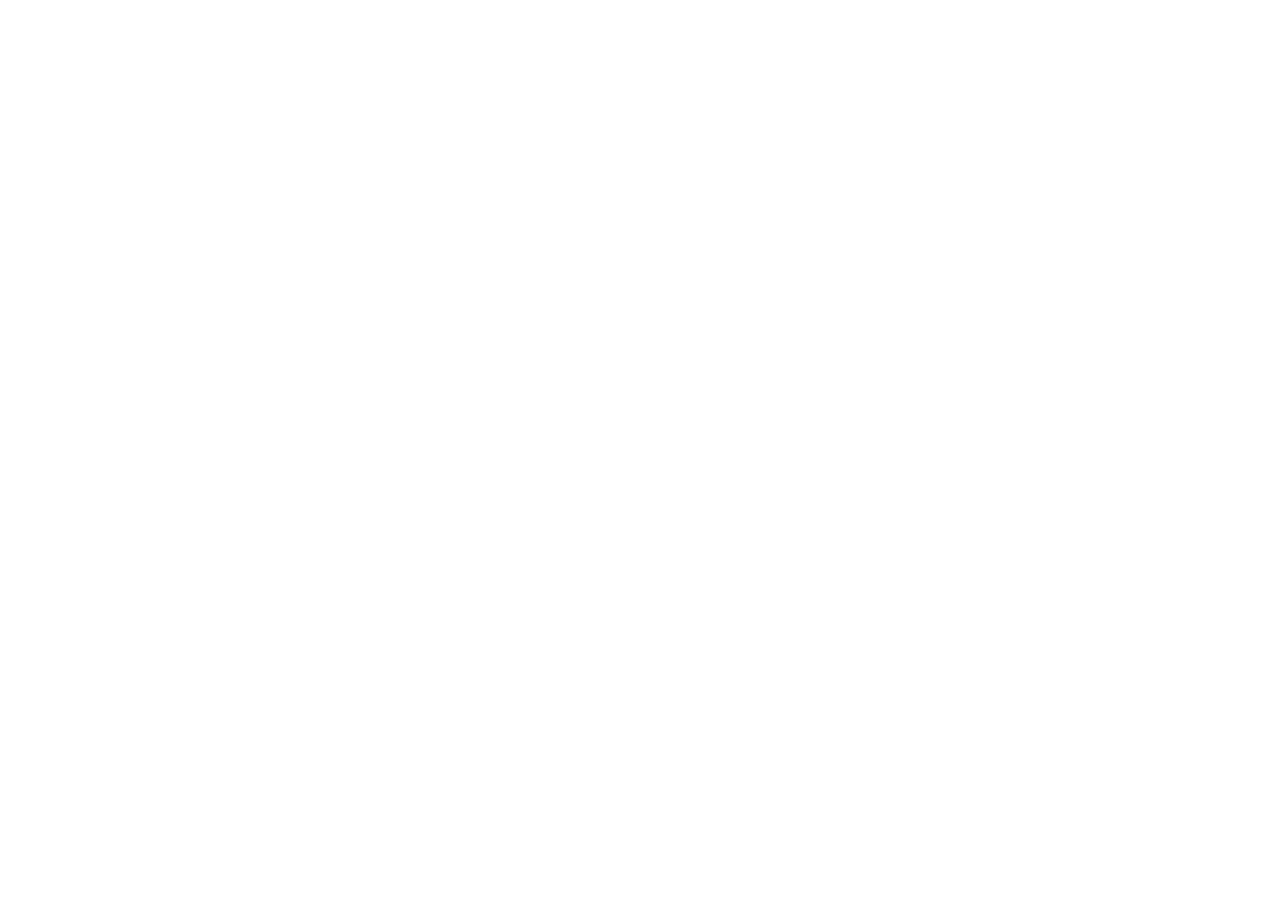
==== commit 7262b420: "[Updated] Code for Driver Rider UI React Change" ====
--- a/vianova-ui/src/main/resources/static/index.html
+++ b/vianova-ui/src/main/resources/static/index.html
@@ -3,25 +3,20 @@
 <head>
     <meta charset="UTF-8">
     <meta name="viewport" content="width=device-width, initial-scale=1.0">
-    <title>Vianova Travel</title>
+    <title>Vianova</title>
     <link rel="stylesheet" href="/css/styles.css">
 </head>
 <body>
-<div class="shell">
-    <section class="hero">
-        <div class="hero-top">
-            <img class="app-logo" src="/images/vianova-logo.png" alt="Vianova logo">
-            <h1>Vianova Travel</h1>
-        </div>
-        <p>Select the module you want to open.</p>
-    </section>
-
-    <section class="panel">
-        <div class="section-actions">
-            <a class="primary" href="/rider.html" style="text-decoration:none;display:inline-block;">Open Rider Module</a>
-            <a class="secondary" href="/driver.html" style="text-decoration:none;display:inline-block;">Open Driver Module</a>
-        </div>
-    </section>
-</div>
+<div id="app-root"></div>
+<script crossorigin src="https://unpkg.com/react@18/umd/react.production.min.js"></script>
+<script crossorigin src="https://unpkg.com/react-dom@18/umd/react-dom.production.min.js"></script>
+<script src="/js/modules/shared-components.js"></script>
+<script src="/js/modules/rider-components.js"></script>
+<script src="/js/modules/driver-components.js"></script>
+<script src="/js/modules/app-shell.js"></script>
+<script src="/js/react-shell.js"></script>
+<script>
+    window.VianovaReactShell.mount("home");
+</script>
 </body>
 </html>
